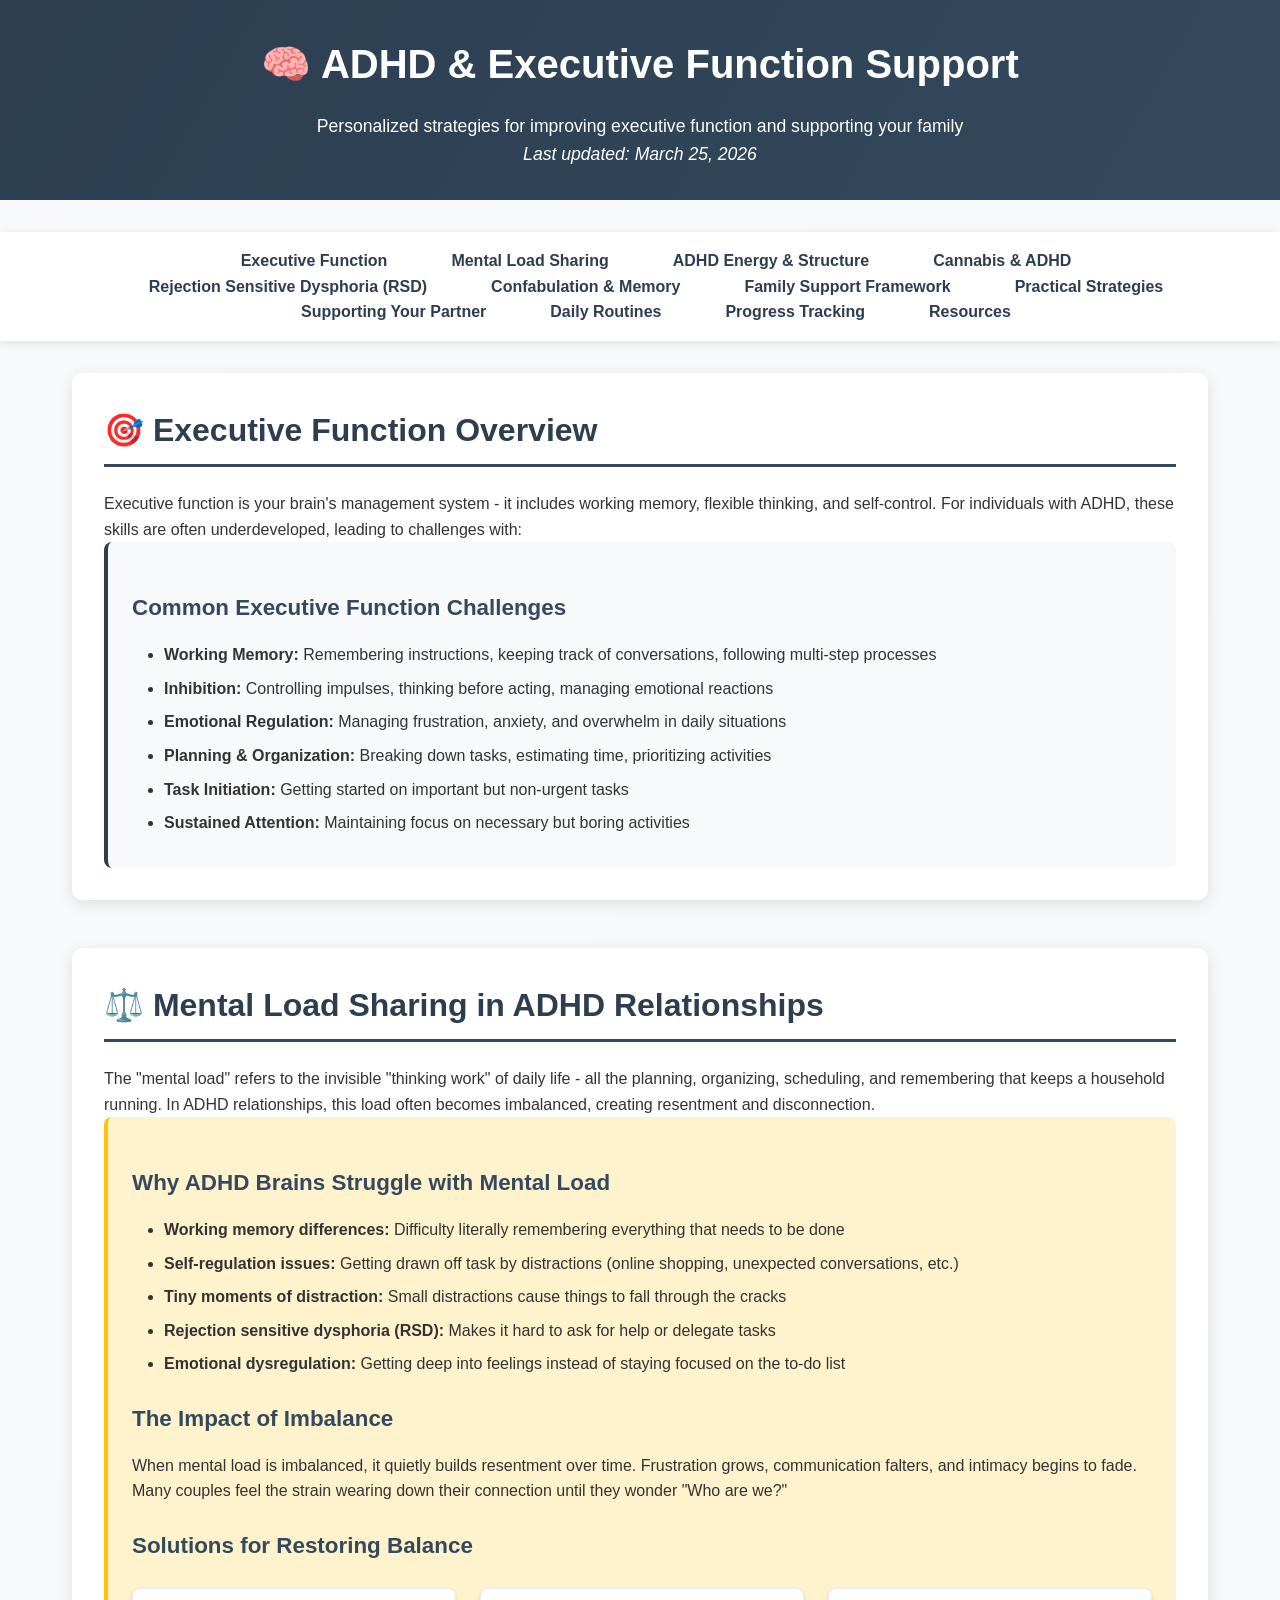
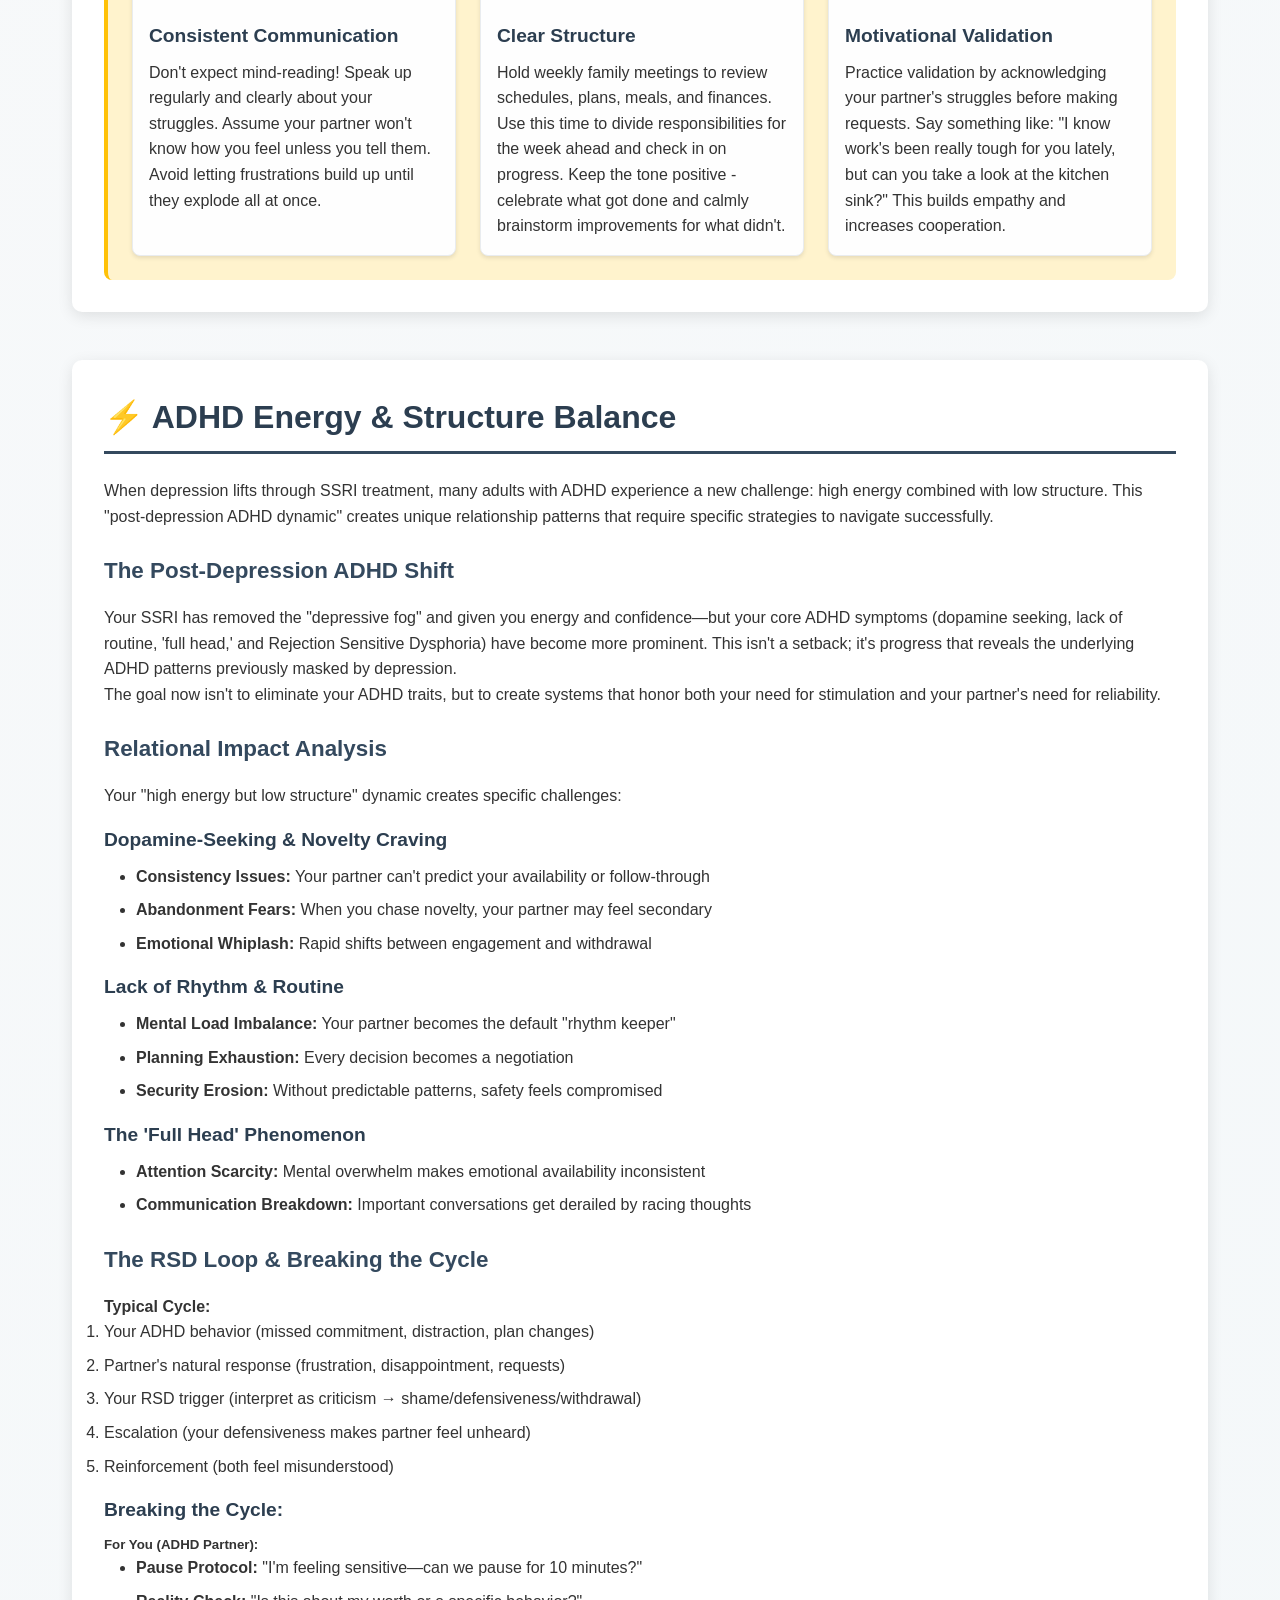
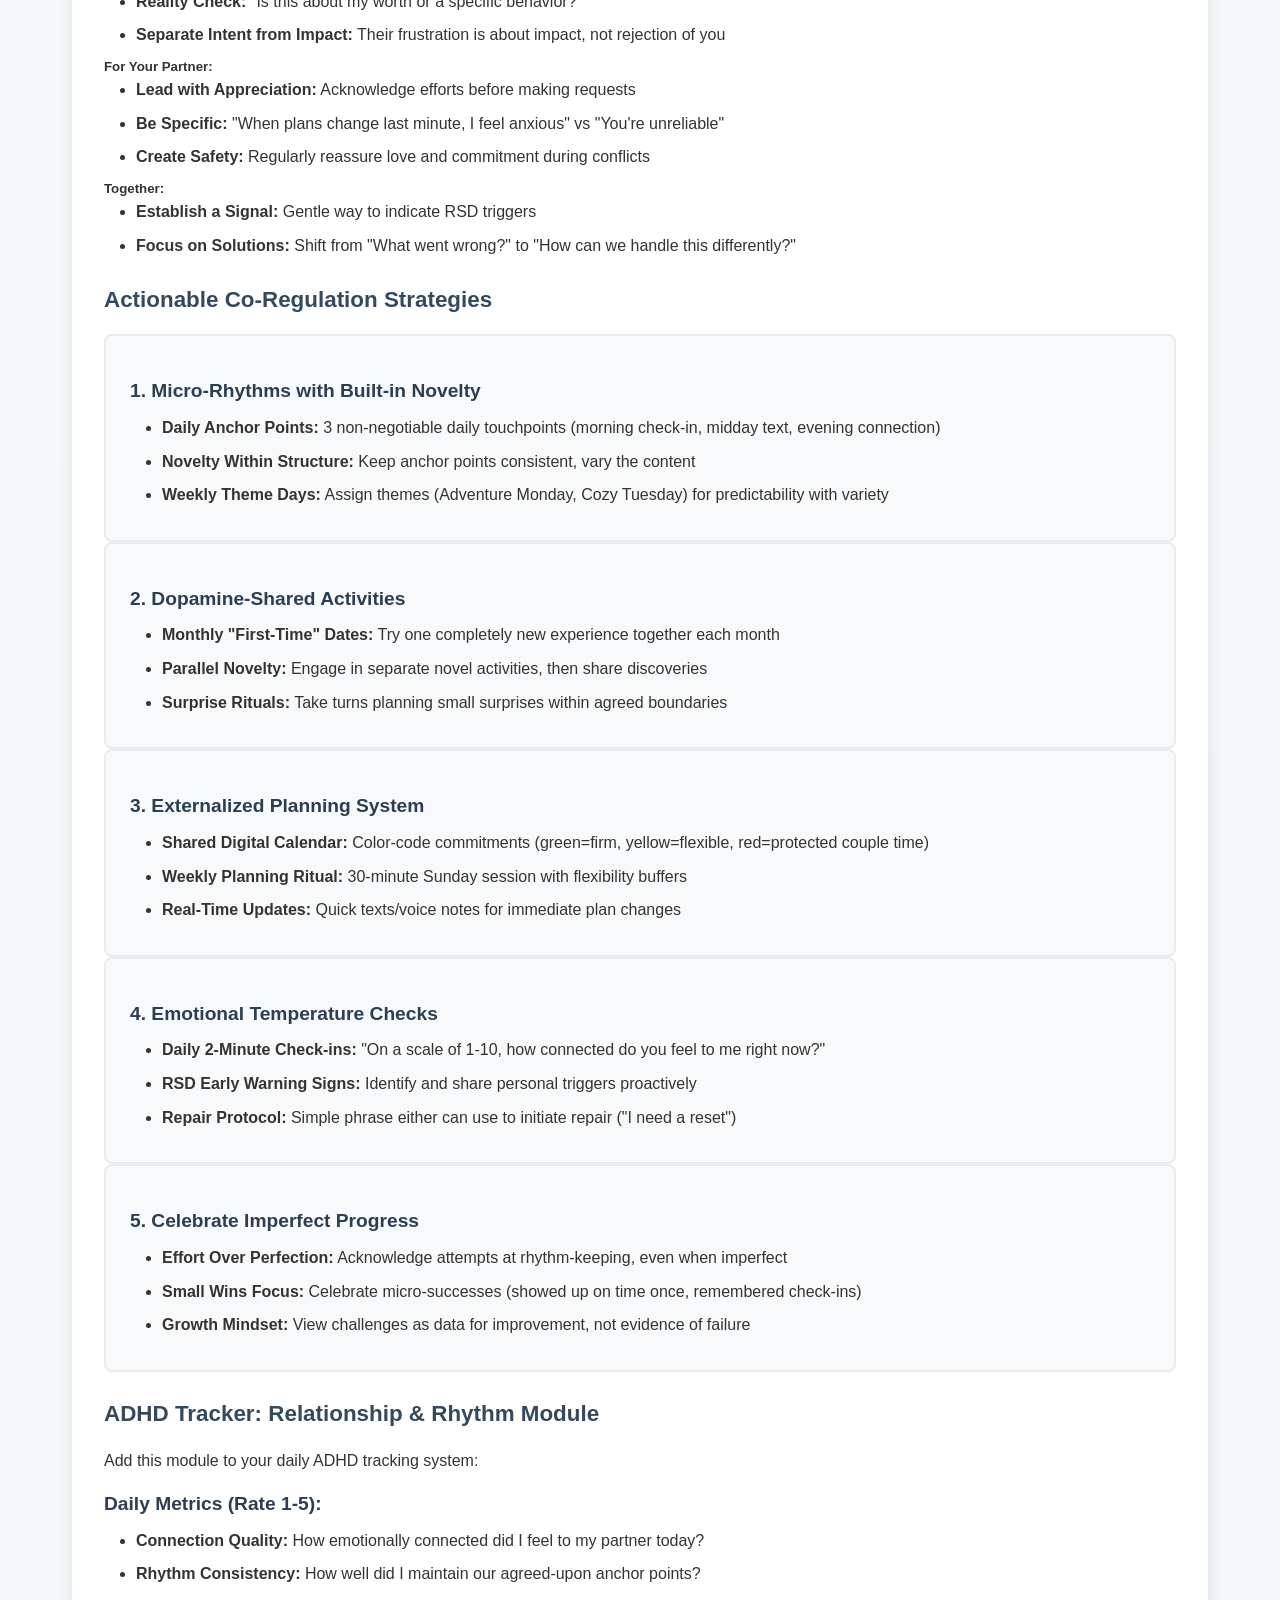
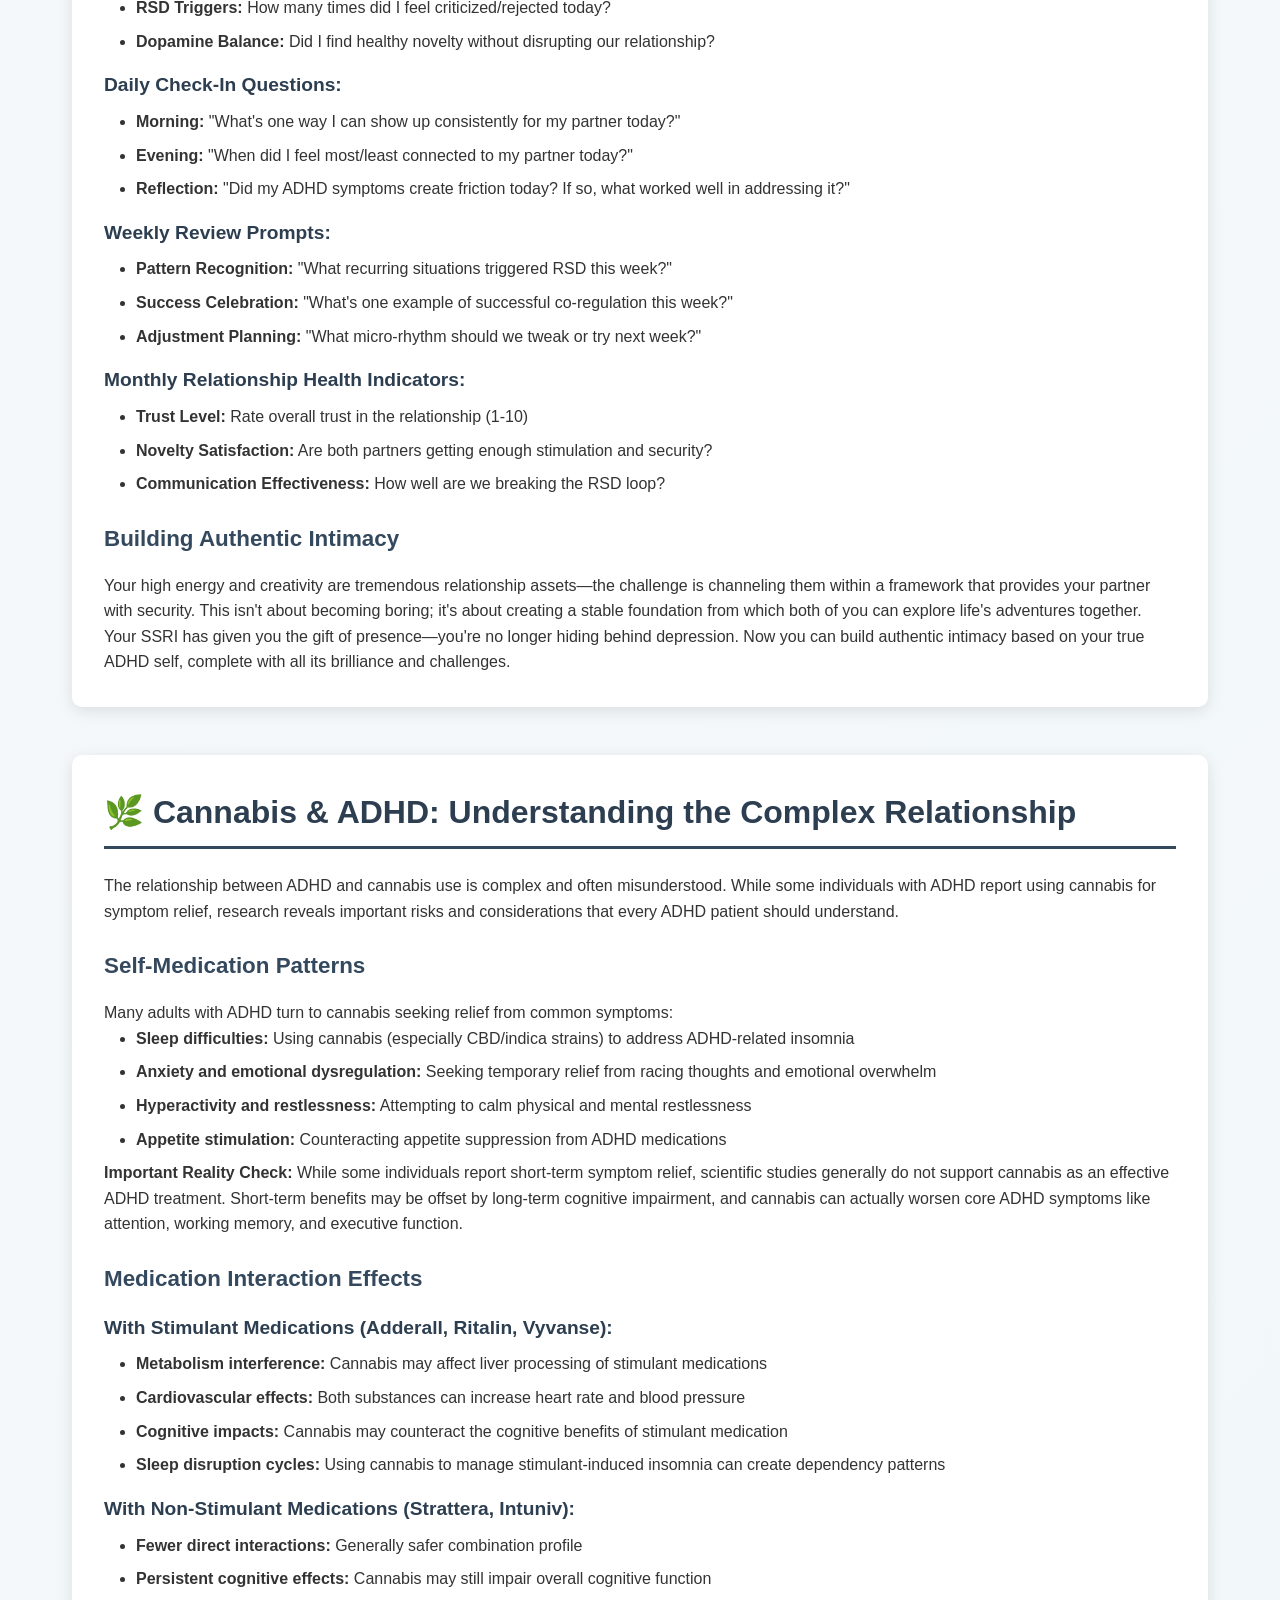
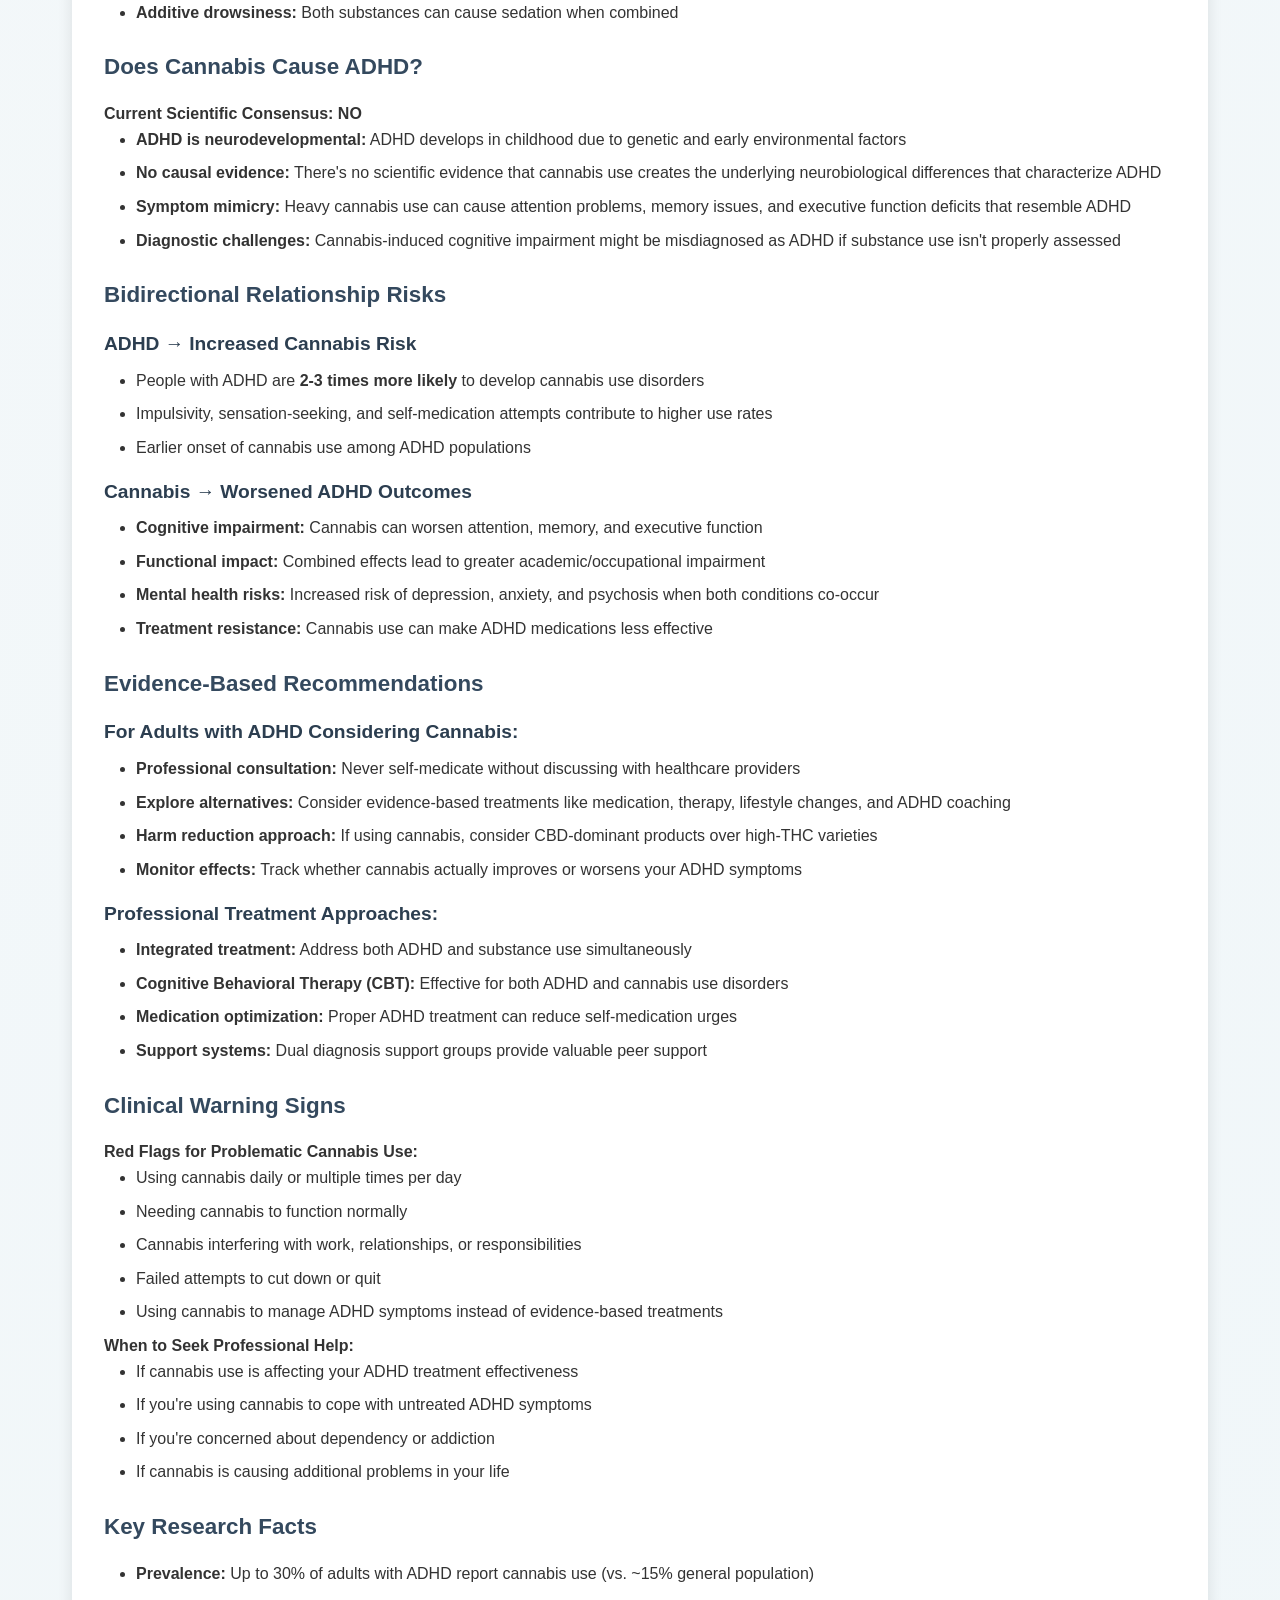
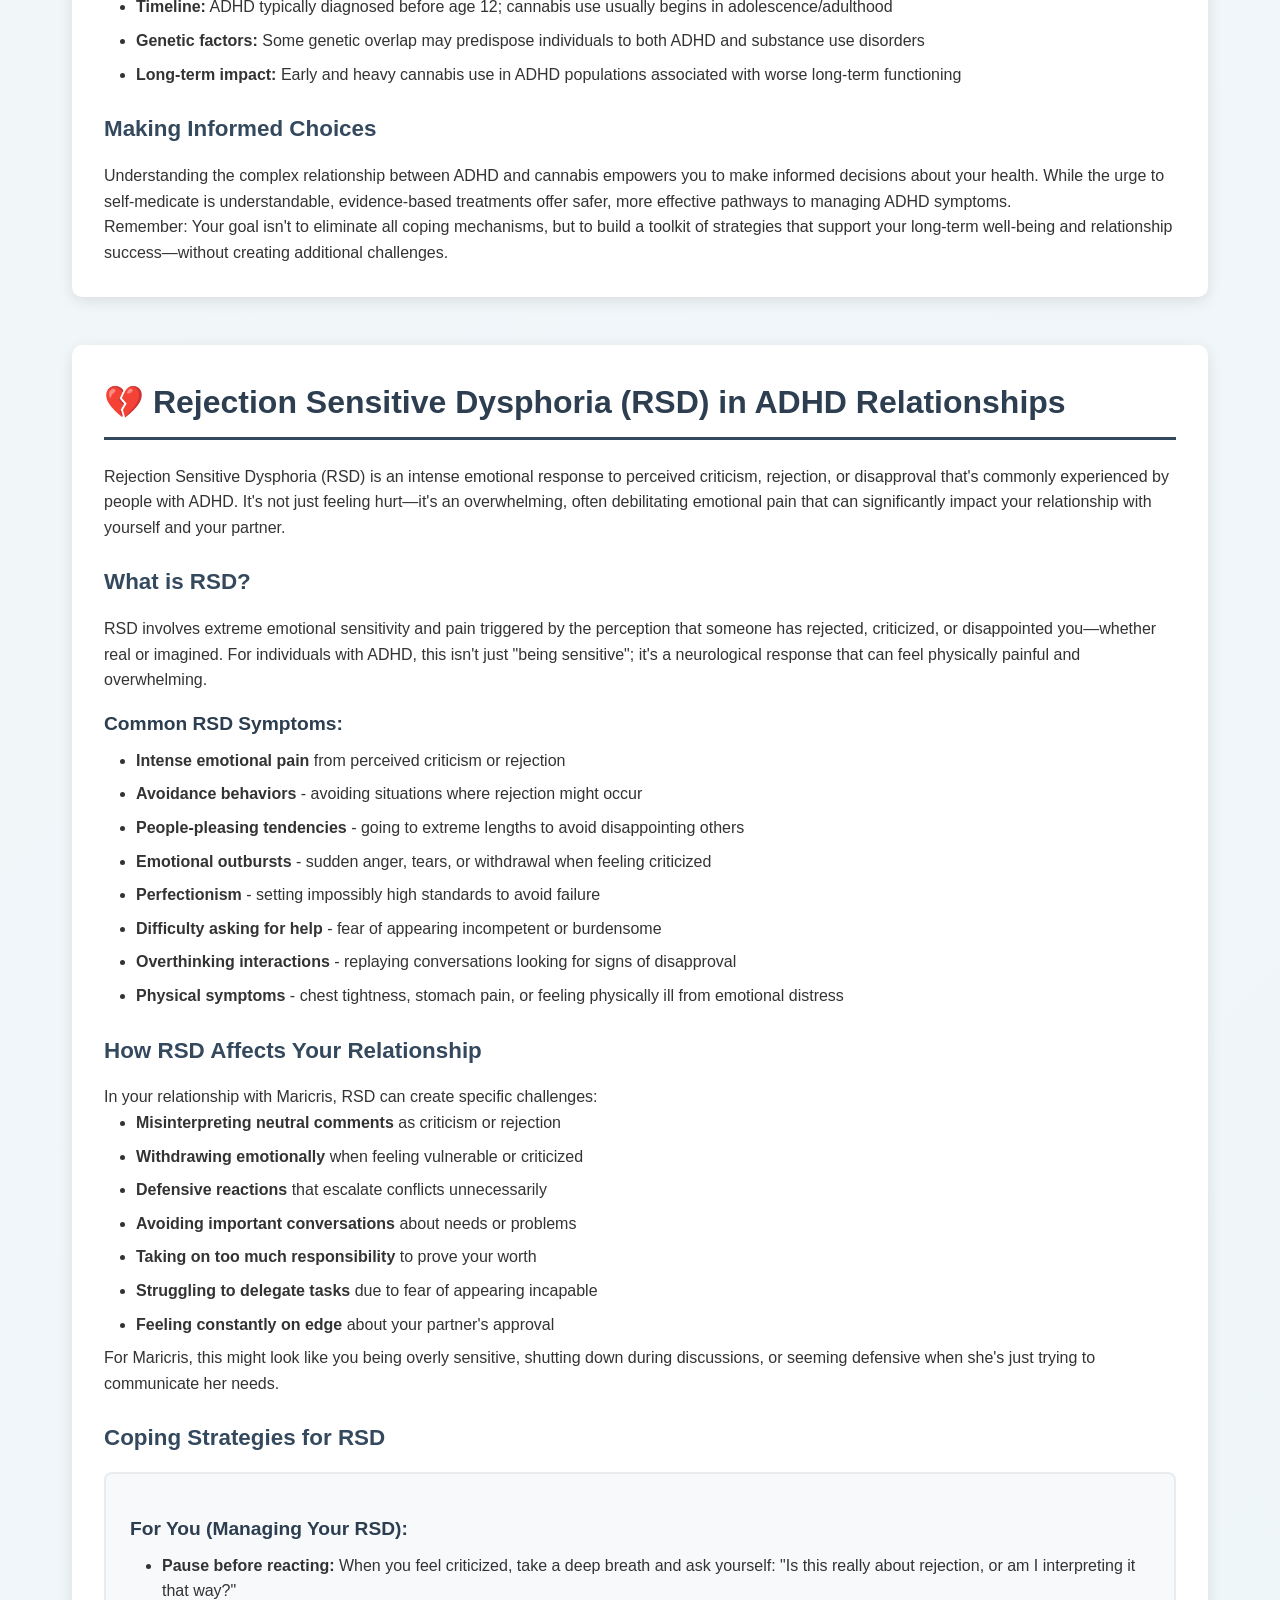
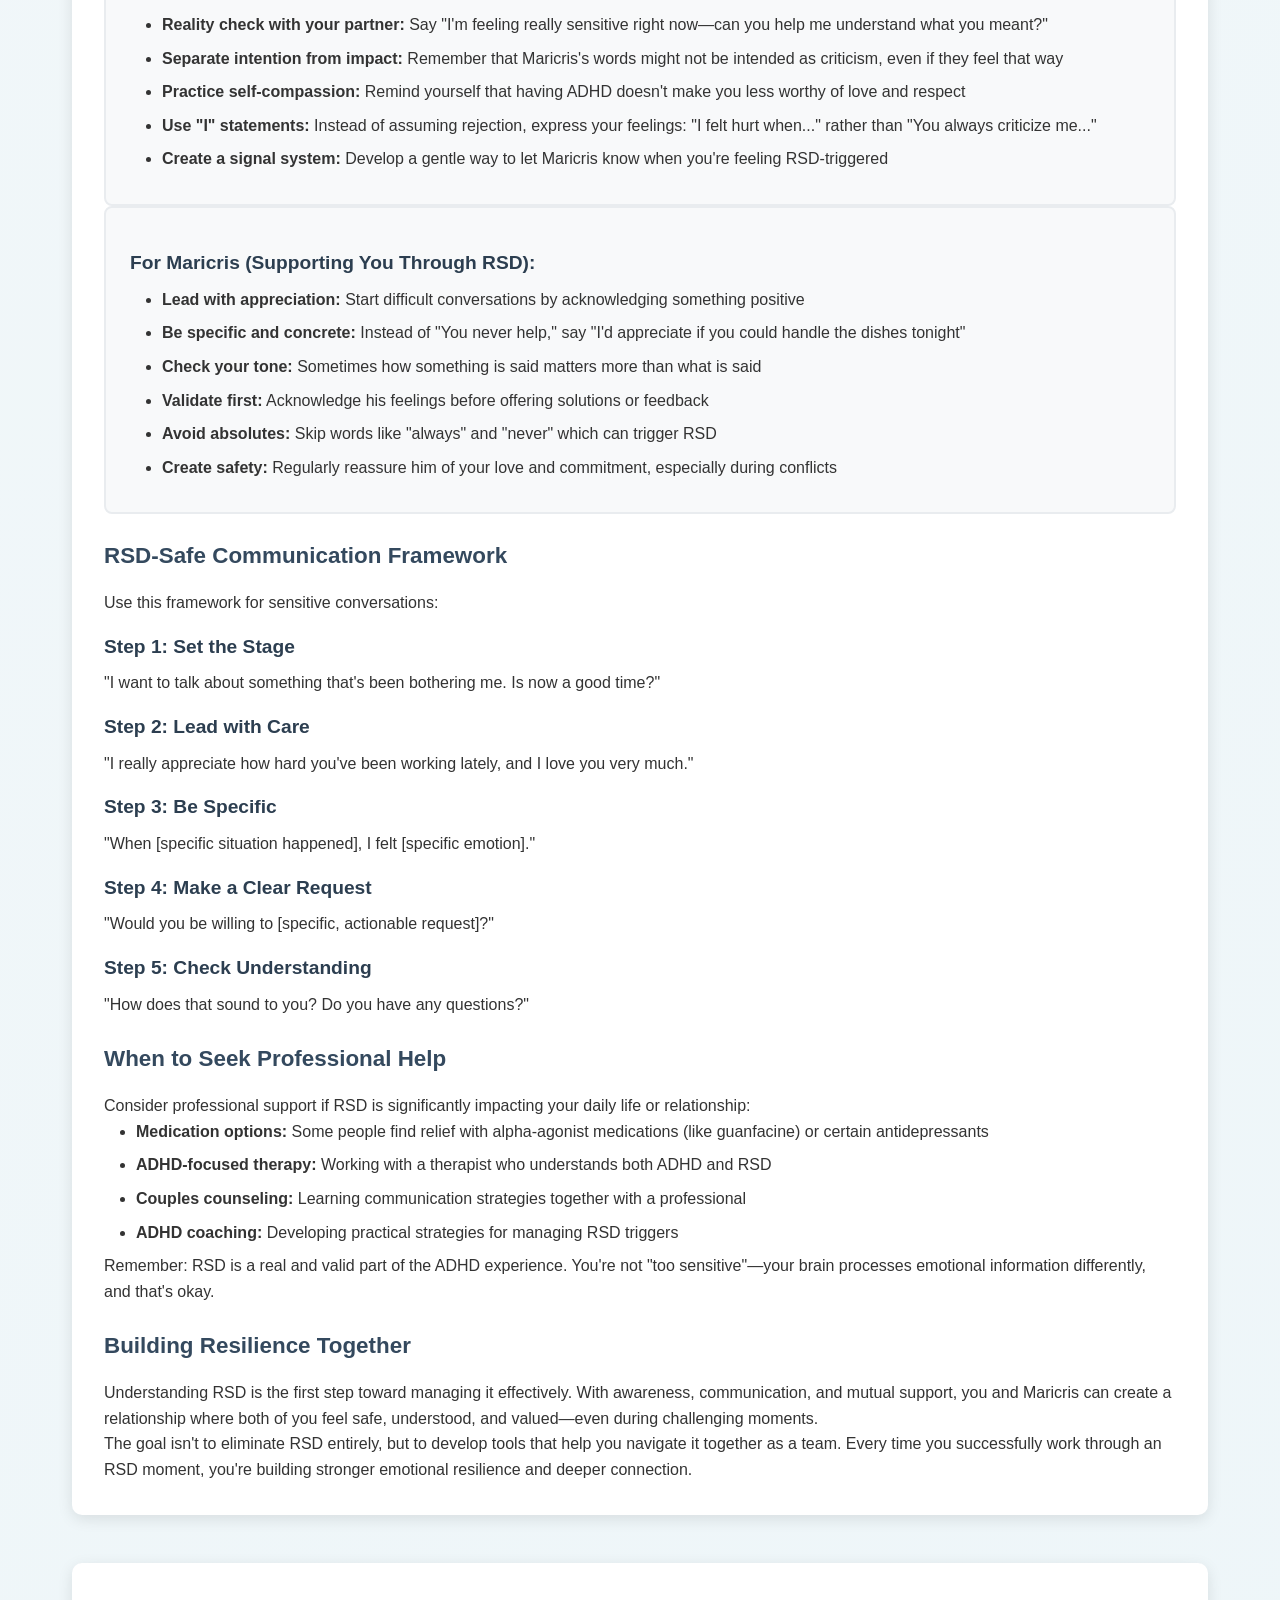
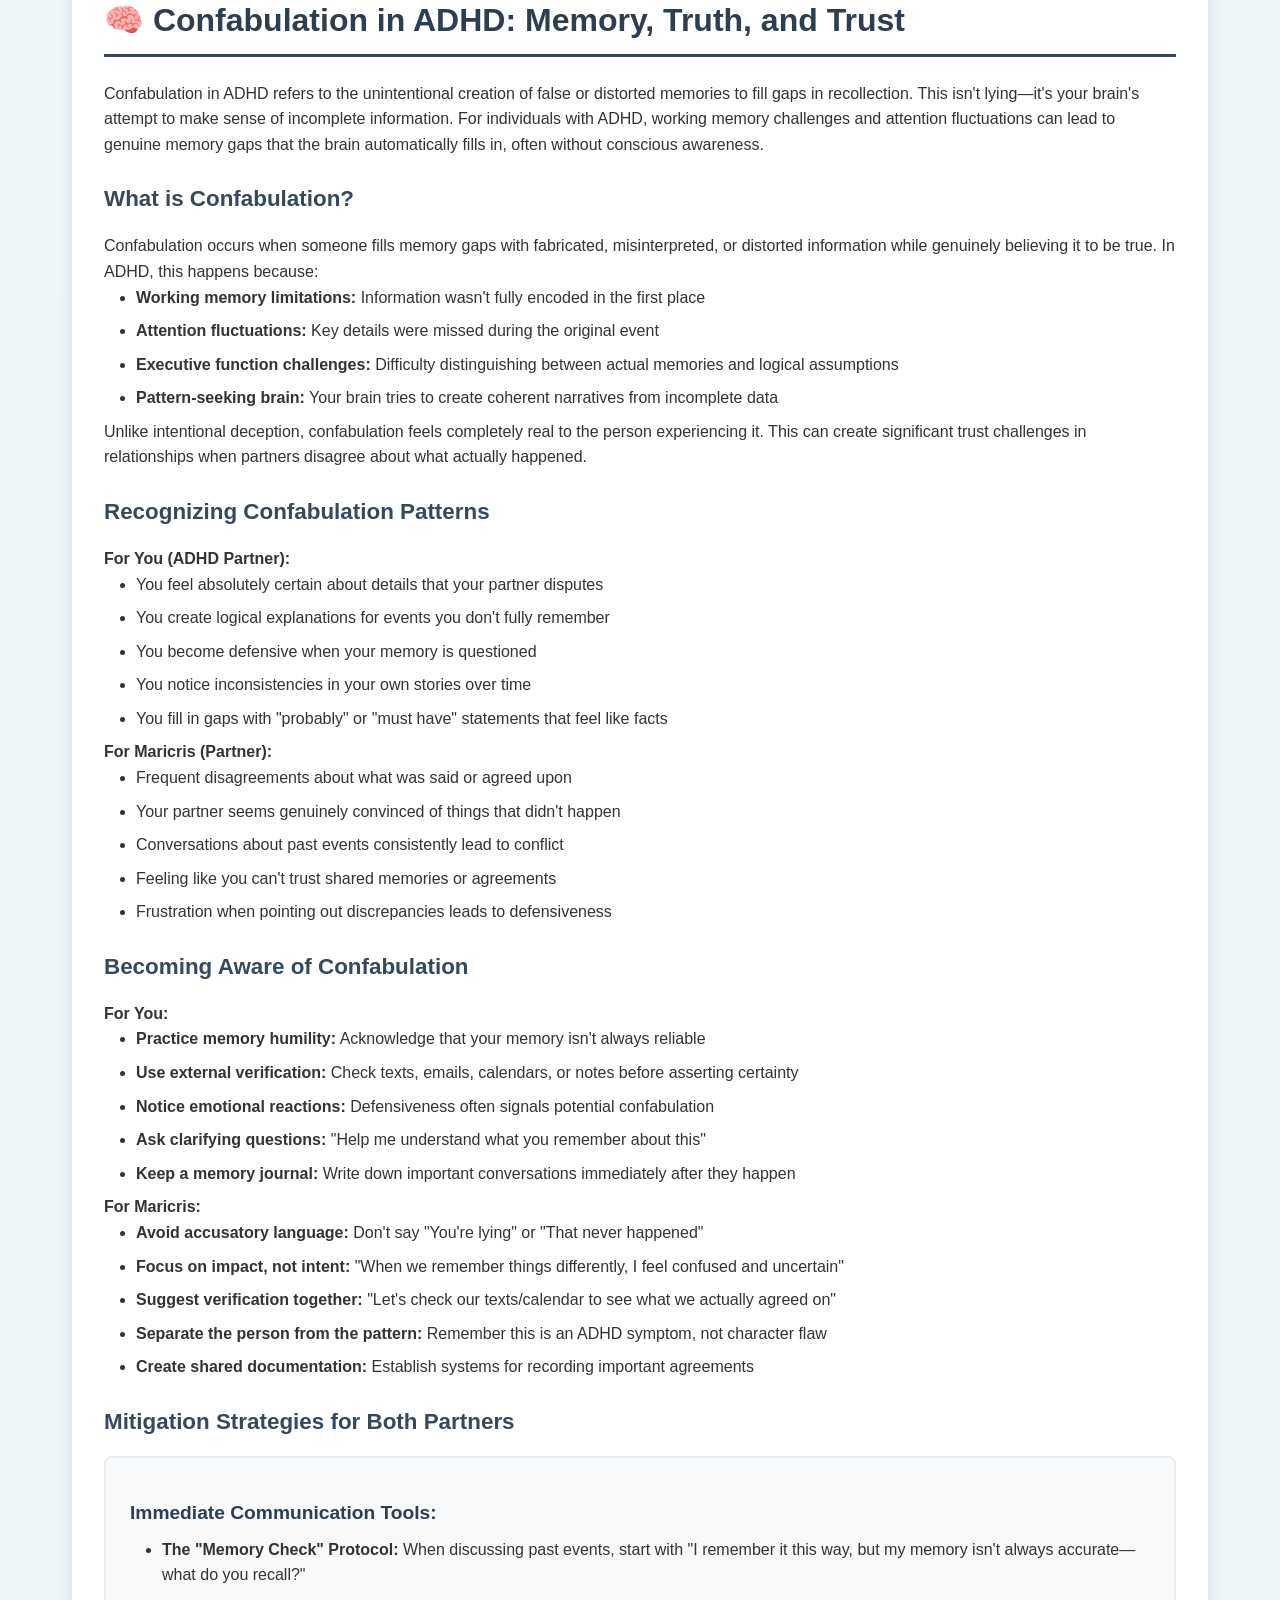
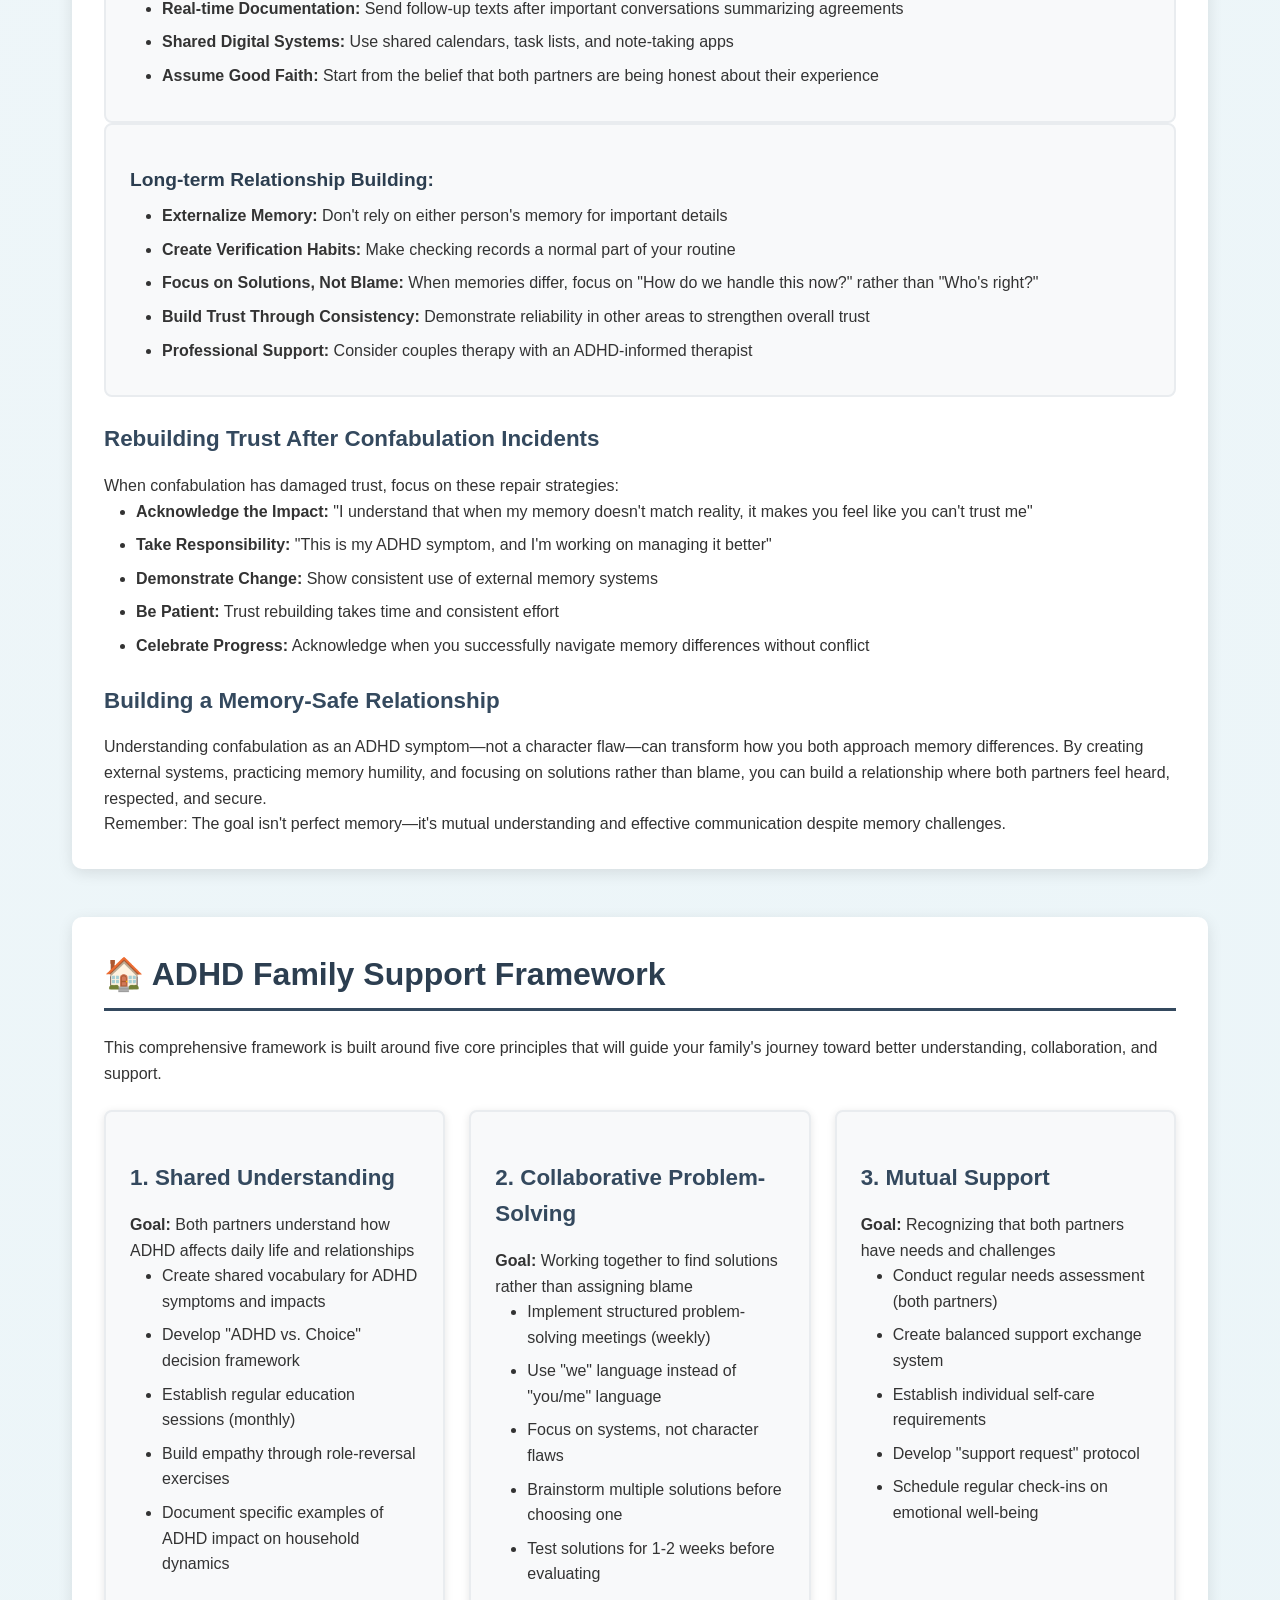
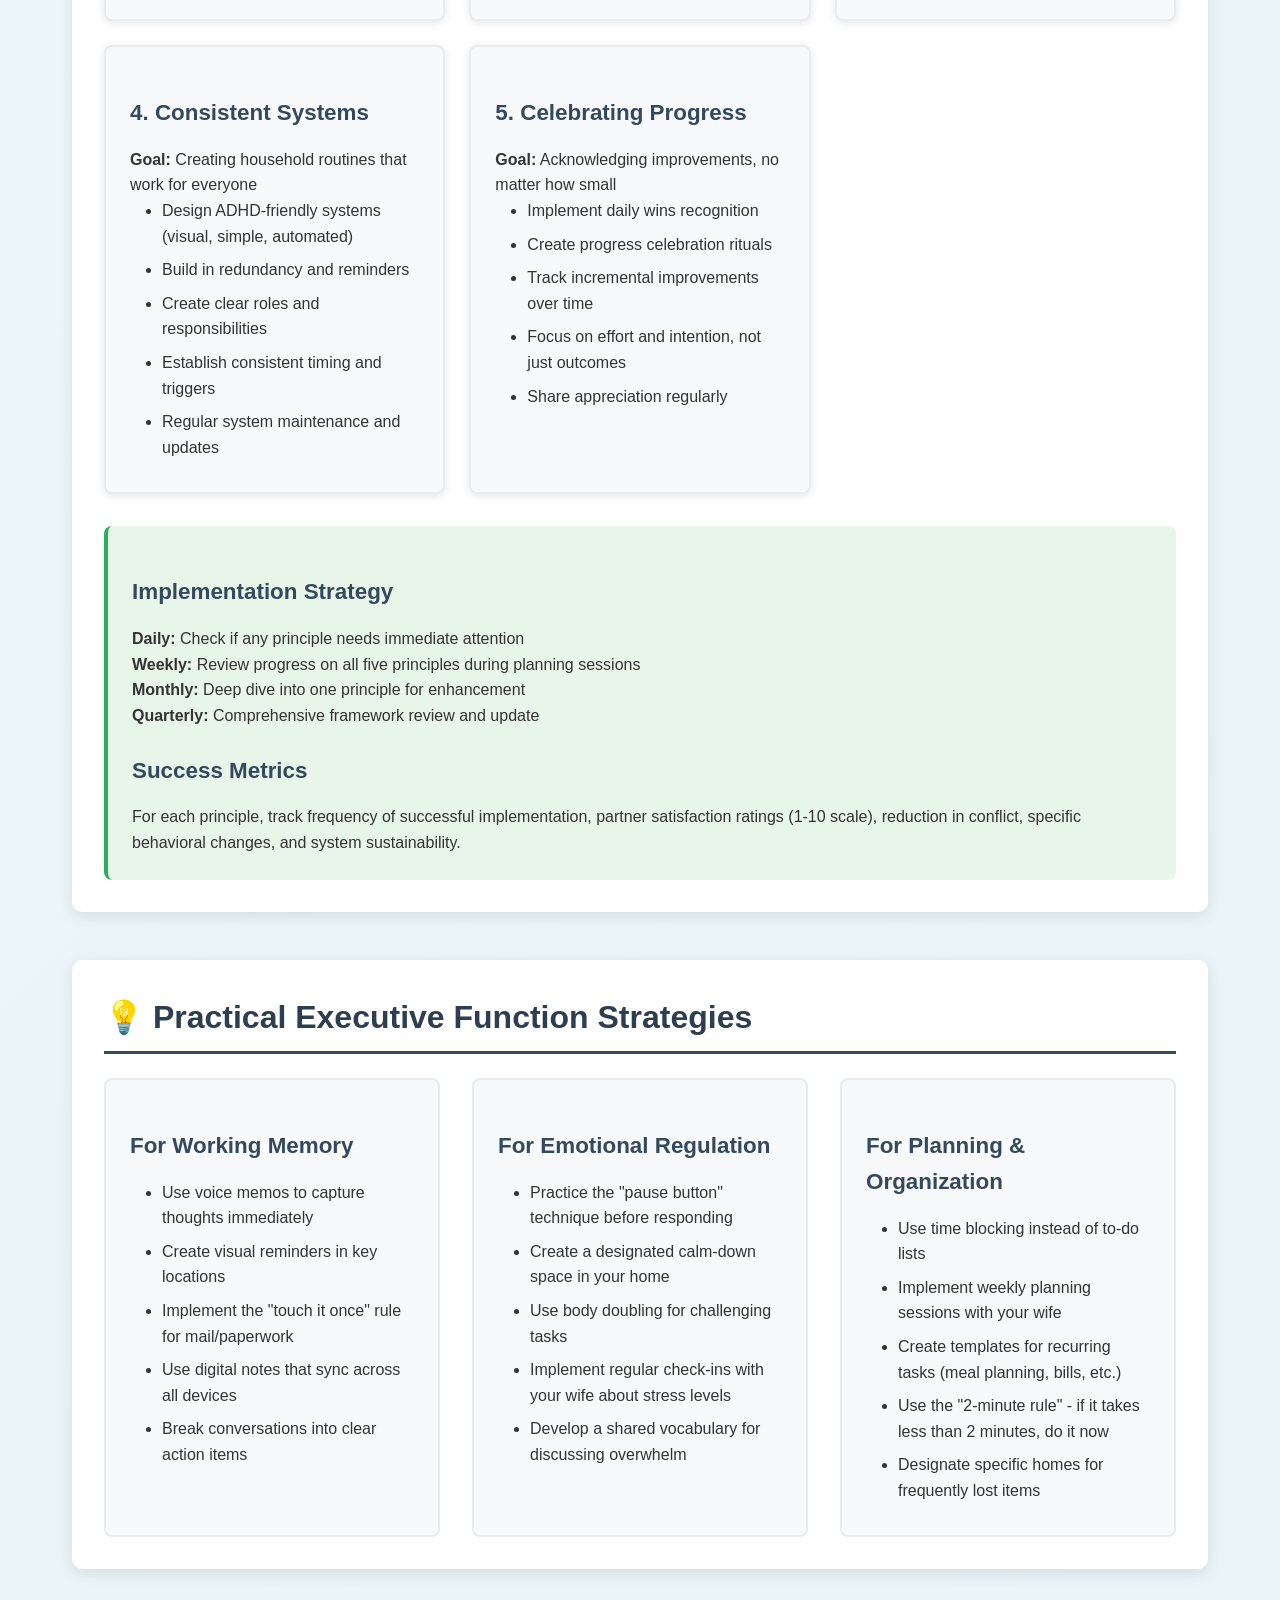
==== index.html @ 82ec3bf6 "Initial commit: ADHD Support website" ====
<!DOCTYPE html>
<html lang="en">
<head>
    <meta charset="UTF-8">
    <meta name="viewport" content="width=device-width, initial-scale=1.0">
    <title>ADHD & Executive Function Support</title>
    <link rel="stylesheet" href="css/style.css">
</head>
<body>
    <header>
        <h1>🧠 ADHD & Executive Function Support</h1>
        <p>Personalized strategies for improving executive function and supporting your family</p>
        <p><em>Last updated: March 25, 2026</em></p>
    </header>

    <nav>
        <ul>
            <li><a href="#executive-function">Executive Function</a></li>
            <li><a href="#mental-load">Mental Load Sharing</a></li>
            <li><a href="#adhd-energy">ADHD Energy & Structure</a></li>
            <li><a href="#cannabis-adhd">Cannabis & ADHD</a></li>
            <li><a href="#rsd">Rejection Sensitive Dysphoria (RSD)</a></li>
            <li><a href="#confabulation">Confabulation & Memory</a></li>
            <li><a href="#family-framework">Family Support Framework</a></li>
            <li><a href="#practical-strategies">Practical Strategies</a></li>
            <li><a href="#partner-support">Supporting Your Partner</a></li>
            <li><a href="#daily-routines">Daily Routines</a></li>
            <li><a href="#progress-tracking">Progress Tracking</a></li>
            <li><a href="#resources">Resources</a></li>
        </ul>
    </nav>

    <main>
        <section id="executive-function">
            <h2>🎯 Executive Function Overview</h2>
            <p>Executive function is your brain's management system - it includes working memory, flexible thinking, and self-control. For individuals with ADHD, these skills are often underdeveloped, leading to challenges with:</p>
            
            <div class="key-challenges">
                <h3>Common Executive Function Challenges</h3>
                <ul>
                    <li><strong>Working Memory:</strong> Remembering instructions, keeping track of conversations, following multi-step processes</li>
                    <li><strong>Inhibition:</strong> Controlling impulses, thinking before acting, managing emotional reactions</li>
                    <li><strong>Emotional Regulation:</strong> Managing frustration, anxiety, and overwhelm in daily situations</li>
                    <li><strong>Planning & Organization:</strong> Breaking down tasks, estimating time, prioritizing activities</li>
                    <li><strong>Task Initiation:</strong> Getting started on important but non-urgent tasks</li>
                    <li><strong>Sustained Attention:</strong> Maintaining focus on necessary but boring activities</li>
                </ul>
            </div>
        </section>

        <section id="mental-load">
            <h2>⚖️ Mental Load Sharing in ADHD Relationships</h2>
            <p>The "mental load" refers to the invisible "thinking work" of daily life - all the planning, organizing, scheduling, and remembering that keeps a household running. In ADHD relationships, this load often becomes imbalanced, creating resentment and disconnection.</p>
            
            <div class="mental-load-insights">
                <h3>Why ADHD Brains Struggle with Mental Load</h3>
                <ul>
                    <li><strong>Working memory differences:</strong> Difficulty literally remembering everything that needs to be done</li>
                    <li><strong>Self-regulation issues:</strong> Getting drawn off task by distractions (online shopping, unexpected conversations, etc.)</li>
                    <li><strong>Tiny moments of distraction:</strong> Small distractions cause things to fall through the cracks</li>
                    <li><strong>Rejection sensitive dysphoria (RSD):</strong> Makes it hard to ask for help or delegate tasks</li>
                    <li><strong>Emotional dysregulation:</strong> Getting deep into feelings instead of staying focused on the to-do list</li>
                </ul>
                
                <h3>The Impact of Imbalance</h3>
                <p>When mental load is imbalanced, it quietly builds resentment over time. Frustration grows, communication falters, and intimacy begins to fade. Many couples feel the strain wearing down their connection until they wonder "Who are we?"</p>
                
                <h3>Solutions for Restoring Balance</h3>
                <div class="balance-solutions">
                    <div class="solution-card">
                        <h4>Consistent Communication</h4>
                        <p>Don't expect mind-reading! Speak up regularly and clearly about your struggles. Assume your partner won't know how you feel unless you tell them. Avoid letting frustrations build up until they explode all at once.</p>
                    </div>
                    
                    <div class="solution-card">
                        <h4>Clear Structure</h4>
                        <p>Hold weekly family meetings to review schedules, plans, meals, and finances. Use this time to divide responsibilities for the week ahead and check in on progress. Keep the tone positive - celebrate what got done and calmly brainstorm improvements for what didn't.</p>
                    </div>
                    
                    <div class="solution-card">
                        <h4>Motivational Validation</h4>
                        <p>Practice validation by acknowledging your partner's struggles before making requests. Say something like: "I know work's been really tough for you lately, but can you take a look at the kitchen sink?" This builds empathy and increases cooperation.</p>
                    </div>
                </div>
            </div>
        </section>

        <section id="adhd-energy">
            <h2>⚡ ADHD Energy & Structure Balance</h2>
            <p>When depression lifts through SSRI treatment, many adults with ADHD experience a new challenge: high energy combined with low structure. This "post-depression ADHD dynamic" creates unique relationship patterns that require specific strategies to navigate successfully.</p>
            
            <div class="energy-structure-understanding">
                <h3>The Post-Depression ADHD Shift</h3>
                <p>Your SSRI has removed the "depressive fog" and given you energy and confidence—but your core ADHD symptoms (dopamine seeking, lack of routine, 'full head,' and Rejection Sensitive Dysphoria) have become more prominent. This isn't a setback; it's progress that reveals the underlying ADHD patterns previously masked by depression.</p>
                
                <p>The goal now isn't to eliminate your ADHD traits, but to create systems that honor both your need for stimulation and your partner's need for reliability.</p>
            </div>
            
            <div class="relational-impact">
                <h3>Relational Impact Analysis</h3>
                <p>Your "high energy but low structure" dynamic creates specific challenges:</p>
                
                <div class="impact-areas">
                    <div class="impact-card">
                        <h4>Dopamine-Seeking & Novelty Craving</h4>
                        <ul>
                            <li><strong>Consistency Issues:</strong> Your partner can't predict your availability or follow-through</li>
                            <li><strong>Abandonment Fears:</strong> When you chase novelty, your partner may feel secondary</li>
                            <li><strong>Emotional Whiplash:</strong> Rapid shifts between engagement and withdrawal</li>
                        </ul>
                    </div>
                    
                    <div class="impact-card">
                        <h4>Lack of Rhythm & Routine</h4>
                        <ul>
                            <li><strong>Mental Load Imbalance:</strong> Your partner becomes the default "rhythm keeper"</li>
                            <li><strong>Planning Exhaustion:</strong> Every decision becomes a negotiation</li>
                            <li><strong>Security Erosion:</strong> Without predictable patterns, safety feels compromised</li>
                        </ul>
                    </div>
                    
                    <div class="impact-card">
                        <h4>The 'Full Head' Phenomenon</h4>
                        <ul>
                            <li><strong>Attention Scarcity:</strong> Mental overwhelm makes emotional availability inconsistent</li>
                            <li><strong>Communication Breakdown:</strong> Important conversations get derailed by racing thoughts</li>
                        </ul>
                    </div>
                </div>
            </div>
            
            <div class="rsd-loop">
                <h3>The RSD Loop & Breaking the Cycle</h3>
                <p><strong>Typical Cycle:</strong></p>
                <ol>
                    <li>Your ADHD behavior (missed commitment, distraction, plan changes)</li>
                    <li>Partner's natural response (frustration, disappointment, requests)</li>
                    <li>Your RSD trigger (interpret as criticism → shame/defensiveness/withdrawal)</li>
                    <li>Escalation (your defensiveness makes partner feel unheard)</li>
                    <li>Reinforcement (both feel misunderstood)</li>
                </ol>
                
                <div class="breaking-cycle">
                    <h4>Breaking the Cycle:</h4>
                    
                    <div class="strategy-column">
                        <h5>For You (ADHD Partner):</h5>
                        <ul>
                            <li><strong>Pause Protocol:</strong> "I'm feeling sensitive—can we pause for 10 minutes?"</li>
                            <li><strong>Reality Check:</strong> "Is this about my worth or a specific behavior?"</li>
                            <li><strong>Separate Intent from Impact:</strong> Their frustration is about impact, not rejection of you</li>
                        </ul>
                    </div>
                    
                    <div class="strategy-column">
                        <h5>For Your Partner:</h5>
                        <ul>
                            <li><strong>Lead with Appreciation:</strong> Acknowledge efforts before making requests</li>
                            <li><strong>Be Specific:</strong> "When plans change last minute, I feel anxious" vs "You're unreliable"</li>
                            <li><strong>Create Safety:</strong> Regularly reassure love and commitment during conflicts</li>
                        </ul>
                    </div>
                    
                    <div class="strategy-column">
                        <h5>Together:</h5>
                        <ul>
                            <li><strong>Establish a Signal:</strong> Gentle way to indicate RSD triggers</li>
                            <li><strong>Focus on Solutions:</strong> Shift from "What went wrong?" to "How can we handle this differently?"</li>
                        </ul>
                    </div>
                </div>
            </div>
            
            <div class="co-regulation-strategies">
                <h3>Actionable Co-Regulation Strategies</h3>
                
                <div class="strategy-card">
                    <h4>1. Micro-Rhythms with Built-in Novelty</h4>
                    <ul>
                        <li><strong>Daily Anchor Points:</strong> 3 non-negotiable daily touchpoints (morning check-in, midday text, evening connection)</li>
                        <li><strong>Novelty Within Structure:</strong> Keep anchor points consistent, vary the content</li>
                        <li><strong>Weekly Theme Days:</strong> Assign themes (Adventure Monday, Cozy Tuesday) for predictability with variety</li>
                    </ul>
                </div>
                
                <div class="strategy-card">
                    <h4>2. Dopamine-Shared Activities</h4>
                    <ul>
                        <li><strong>Monthly "First-Time" Dates:</strong> Try one completely new experience together each month</li>
                        <li><strong>Parallel Novelty:</strong> Engage in separate novel activities, then share discoveries</li>
                        <li><strong>Surprise Rituals:</strong> Take turns planning small surprises within agreed boundaries</li>
                    </ul>
                </div>
                
                <div class="strategy-card">
                    <h4>3. Externalized Planning System</h4>
                    <ul>
                        <li><strong>Shared Digital Calendar:</strong> Color-code commitments (green=firm, yellow=flexible, red=protected couple time)</li>
                        <li><strong>Weekly Planning Ritual:</strong> 30-minute Sunday session with flexibility buffers</li>
                        <li><strong>Real-Time Updates:</strong> Quick texts/voice notes for immediate plan changes</li>
                    </ul>
                </div>
                
                <div class="strategy-card">
                    <h4>4. Emotional Temperature Checks</h4>
                    <ul>
                        <li><strong>Daily 2-Minute Check-ins:</strong> "On a scale of 1-10, how connected do you feel to me right now?"</li>
                        <li><strong>RSD Early Warning Signs:</strong> Identify and share personal triggers proactively</li>
                        <li><strong>Repair Protocol:</strong> Simple phrase either can use to initiate repair ("I need a reset")</li>
                    </ul>
                </div>
                
                <div class="strategy-card">
                    <h4>5. Celebrate Imperfect Progress</h4>
                    <ul>
                        <li><strong>Effort Over Perfection:</strong> Acknowledge attempts at rhythm-keeping, even when imperfect</li>
                        <li><strong>Small Wins Focus:</strong> Celebrate micro-successes (showed up on time once, remembered check-ins)</li>
                        <li><strong>Growth Mindset:</strong> View challenges as data for improvement, not evidence of failure</li>
                    </ul>
                </div>
            </div>
            
            <div class="adhd-tracker-module">
                <h3>ADHD Tracker: Relationship & Rhythm Module</h3>
                <p>Add this module to your daily ADHD tracking system:</p>
                
                <div class="tracker-section">
                    <h4>Daily Metrics (Rate 1-5):</h4>
                    <ul>
                        <li><strong>Connection Quality:</strong> How emotionally connected did I feel to my partner today?</li>
                        <li><strong>Rhythm Consistency:</strong> How well did I maintain our agreed-upon anchor points?</li>
                        <li><strong>RSD Triggers:</strong> How many times did I feel criticized/rejected today?</li>
                        <li><strong>Dopamine Balance:</strong> Did I find healthy novelty without disrupting our relationship?</li>
                    </ul>
                </div>
                
                <div class="tracker-section">
                    <h4>Daily Check-In Questions:</h4>
                    <ul>
                        <li><strong>Morning:</strong> "What's one way I can show up consistently for my partner today?"</li>
                        <li><strong>Evening:</strong> "When did I feel most/least connected to my partner today?"</li>
                        <li><strong>Reflection:</strong> "Did my ADHD symptoms create friction today? If so, what worked well in addressing it?"</li>
                    </ul>
                </div>
                
                <div class="tracker-section">
                    <h4>Weekly Review Prompts:</h4>
                    <ul>
                        <li><strong>Pattern Recognition:</strong> "What recurring situations triggered RSD this week?"</li>
                        <li><strong>Success Celebration:</strong> "What's one example of successful co-regulation this week?"</li>
                        <li><strong>Adjustment Planning:</strong> "What micro-rhythm should we tweak or try next week?"</li>
                    </ul>
                </div>
                
                <div class="tracker-section">
                    <h4>Monthly Relationship Health Indicators:</h4>
                    <ul>
                        <li><strong>Trust Level:</strong> Rate overall trust in the relationship (1-10)</li>
                        <li><strong>Novelty Satisfaction:</strong> Are both partners getting enough stimulation and security?</li>
                        <li><strong>Communication Effectiveness:</strong> How well are we breaking the RSD loop?</li>
                    </ul>
                </div>
            </div>
            
            <div class="energy-hope-message">
                <h3>Building Authentic Intimacy</h3>
                <p>Your high energy and creativity are tremendous relationship assets—the challenge is channeling them within a framework that provides your partner with security. This isn't about becoming boring; it's about creating a stable foundation from which both of you can explore life's adventures together.</p>
                <p>Your SSRI has given you the gift of presence—you're no longer hiding behind depression. Now you can build authentic intimacy based on your true ADHD self, complete with all its brilliance and challenges.</p>
            </div>
        </section>

        <section id="cannabis-adhd">
            <h2>🌿 Cannabis & ADHD: Understanding the Complex Relationship</h2>
            <p>The relationship between ADHD and cannabis use is complex and often misunderstood. While some individuals with ADHD report using cannabis for symptom relief, research reveals important risks and considerations that every ADHD patient should understand.</p>
            
            <div class="cannabis-self-medication">
                <h3>Self-Medication Patterns</h3>
                <p>Many adults with ADHD turn to cannabis seeking relief from common symptoms:</p>
                <ul>
                    <li><strong>Sleep difficulties:</strong> Using cannabis (especially CBD/indica strains) to address ADHD-related insomnia</li>
                    <li><strong>Anxiety and emotional dysregulation:</strong> Seeking temporary relief from racing thoughts and emotional overwhelm</li>
                    <li><strong>Hyperactivity and restlessness:</strong> Attempting to calm physical and mental restlessness</li>
                    <li><strong>Appetite stimulation:</strong> Counteracting appetite suppression from ADHD medications</li>
                </ul>
                
                <p><strong>Important Reality Check:</strong> While some individuals report short-term symptom relief, scientific studies generally do not support cannabis as an effective ADHD treatment. Short-term benefits may be offset by long-term cognitive impairment, and cannabis can actually worsen core ADHD symptoms like attention, working memory, and executive function.</p>
            </div>
            
            <div class="cannabis-interactions">
                <h3>Medication Interaction Effects</h3>
                
                <div class="interaction-card">
                    <h4>With Stimulant Medications (Adderall, Ritalin, Vyvanse):</h4>
                    <ul>
                        <li><strong>Metabolism interference:</strong> Cannabis may affect liver processing of stimulant medications</li>
                        <li><strong>Cardiovascular effects:</strong> Both substances can increase heart rate and blood pressure</li>
                        <li><strong>Cognitive impacts:</strong> Cannabis may counteract the cognitive benefits of stimulant medication</li>
                        <li><strong>Sleep disruption cycles:</strong> Using cannabis to manage stimulant-induced insomnia can create dependency patterns</li>
                    </ul>
                </div>
                
                <div class="interaction-card">
                    <h4>With Non-Stimulant Medications (Strattera, Intuniv):</h4>
                    <ul>
                        <li><strong>Fewer direct interactions:</strong> Generally safer combination profile</li>
                        <li><strong>Persistent cognitive effects:</strong> Cannabis may still impair overall cognitive function</li>
                        <li><strong>Additive drowsiness:</strong> Both substances can cause sedation when combined</li>
                    </ul>
                </div>
            </div>
            
            <div class="cannabis-causation">
                <h3>Does Cannabis Cause ADHD?</h3>
                <p><strong>Current Scientific Consensus: NO</strong></p>
                <ul>
                    <li><strong>ADHD is neurodevelopmental:</strong> ADHD develops in childhood due to genetic and early environmental factors</li>
                    <li><strong>No causal evidence:</strong> There's no scientific evidence that cannabis use creates the underlying neurobiological differences that characterize ADHD</li>
                    <li><strong>Symptom mimicry:</strong> Heavy cannabis use can cause attention problems, memory issues, and executive function deficits that resemble ADHD</li>
                    <li><strong>Diagnostic challenges:</strong> Cannabis-induced cognitive impairment might be misdiagnosed as ADHD if substance use isn't properly assessed</li>
                </ul>
            </div>
            
            <div class="cannabis-bidirectional-risks">
                <h3>Bidirectional Relationship Risks</h3>
                
                <div class="risk-column">
                    <h4>ADHD → Increased Cannabis Risk</h4>
                    <ul>
                        <li>People with ADHD are <strong>2-3 times more likely</strong> to develop cannabis use disorders</li>
                        <li>Impulsivity, sensation-seeking, and self-medication attempts contribute to higher use rates</li>
                        <li>Earlier onset of cannabis use among ADHD populations</li>
                    </ul>
                </div>
                
                <div class="risk-column">
                    <h4>Cannabis → Worsened ADHD Outcomes</h4>
                    <ul>
                        <li><strong>Cognitive impairment:</strong> Cannabis can worsen attention, memory, and executive function</li>
                        <li><strong>Functional impact:</strong> Combined effects lead to greater academic/occupational impairment</li>
                        <li><strong>Mental health risks:</strong> Increased risk of depression, anxiety, and psychosis when both conditions co-occur</li>
                        <li><strong>Treatment resistance:</strong> Cannabis use can make ADHD medications less effective</li>
                    </ul>
                </div>
            </div>
            
            <div class="cannabis-recommendations">
                <h3>Evidence-Based Recommendations</h3>
                
                <div class="recommendation-card">
                    <h4>For Adults with ADHD Considering Cannabis:</h4>
                    <ul>
                        <li><strong>Professional consultation:</strong> Never self-medicate without discussing with healthcare providers</li>
                        <li><strong>Explore alternatives:</strong> Consider evidence-based treatments like medication, therapy, lifestyle changes, and ADHD coaching</li>
                        <li><strong>Harm reduction approach:</strong> If using cannabis, consider CBD-dominant products over high-THC varieties</li>
                        <li><strong>Monitor effects:</strong> Track whether cannabis actually improves or worsens your ADHD symptoms</li>
                    </ul>
                </div>
                
                <div class="recommendation-card">
                    <h4>Professional Treatment Approaches:</h4>
                    <ul>
                        <li><strong>Integrated treatment:</strong> Address both ADHD and substance use simultaneously</li>
                        <li><strong>Cognitive Behavioral Therapy (CBT):</strong> Effective for both ADHD and cannabis use disorders</li>
                        <li><strong>Medication optimization:</strong> Proper ADHD treatment can reduce self-medication urges</li>
                        <li><strong>Support systems:</strong> Dual diagnosis support groups provide valuable peer support</li>
                    </ul>
                </div>
            </div>
            
            <div class="cannabis-guidelines">
                <h3>Clinical Warning Signs</h3>
                <p><strong>Red Flags for Problematic Cannabis Use:</strong></p>
                <ul>
                    <li>Using cannabis daily or multiple times per day</li>
                    <li>Needing cannabis to function normally</li>
                    <li>Cannabis interfering with work, relationships, or responsibilities</li>
                    <li>Failed attempts to cut down or quit</li>
                    <li>Using cannabis to manage ADHD symptoms instead of evidence-based treatments</li>
                </ul>
                
                <p><strong>When to Seek Professional Help:</strong></p>
                <ul>
                    <li>If cannabis use is affecting your ADHD treatment effectiveness</li>
                    <li>If you're using cannabis to cope with untreated ADHD symptoms</li>
                    <li>If you're concerned about dependency or addiction</li>
                    <li>If cannabis is causing additional problems in your life</li>
                </ul>
            </div>
            
            <div class="cannabis-key-facts">
                <h3>Key Research Facts</h3>
                <ul>
                    <li><strong>Prevalence:</strong> Up to 30% of adults with ADHD report cannabis use (vs. ~15% general population)</li>
                    <li><strong>Timeline:</strong> ADHD typically diagnosed before age 12; cannabis use usually begins in adolescence/adulthood</li>
                    <li><strong>Genetic factors:</strong> Some genetic overlap may predispose individuals to both ADHD and substance use disorders</li>
                    <li><strong>Long-term impact:</strong> Early and heavy cannabis use in ADHD populations associated with worse long-term functioning</li>
                </ul>
            </div>
            
            <div class="cannabis-hope-message">
                <h3>Making Informed Choices</h3>
                <p>Understanding the complex relationship between ADHD and cannabis empowers you to make informed decisions about your health. While the urge to self-medicate is understandable, evidence-based treatments offer safer, more effective pathways to managing ADHD symptoms.</p>
                <p>Remember: Your goal isn't to eliminate all coping mechanisms, but to build a toolkit of strategies that support your long-term well-being and relationship success—without creating additional challenges.</p>
            </div>
        </section>

        <section id="rsd">
            <h2>💔 Rejection Sensitive Dysphoria (RSD) in ADHD Relationships</h2>
            <p>Rejection Sensitive Dysphoria (RSD) is an intense emotional response to perceived criticism, rejection, or disapproval that's commonly experienced by people with ADHD. It's not just feeling hurt—it's an overwhelming, often debilitating emotional pain that can significantly impact your relationship with yourself and your partner.</p>
            
            <div class="rsd-understanding">
                <h3>What is RSD?</h3>
                <p>RSD involves extreme emotional sensitivity and pain triggered by the perception that someone has rejected, criticized, or disappointed you—whether real or imagined. For individuals with ADHD, this isn't just "being sensitive"; it's a neurological response that can feel physically painful and overwhelming.</p>
                
                <div class="rsd-symptoms">
                    <h4>Common RSD Symptoms:</h4>
                    <ul>
                        <li><strong>Intense emotional pain</strong> from perceived criticism or rejection</li>
                        <li><strong>Avoidance behaviors</strong> - avoiding situations where rejection might occur</li>
                        <li><strong>People-pleasing tendencies</strong> - going to extreme lengths to avoid disappointing others</li>
                        <li><strong>Emotional outbursts</strong> - sudden anger, tears, or withdrawal when feeling criticized</li>
                        <li><strong>Perfectionism</strong> - setting impossibly high standards to avoid failure</li>
                        <li><strong>Difficulty asking for help</strong> - fear of appearing incompetent or burdensome</li>
                        <li><strong>Overthinking interactions</strong> - replaying conversations looking for signs of disapproval</li>
                        <li><strong>Physical symptoms</strong> - chest tightness, stomach pain, or feeling physically ill from emotional distress</li>
                    </ul>
                </div>
            </div>
            
            <div class="rsd-relationship-impact">
                <h3>How RSD Affects Your Relationship</h3>
                <p>In your relationship with Maricris, RSD can create specific challenges:</p>
                <ul>
                    <li><strong>Misinterpreting neutral comments</strong> as criticism or rejection</li>
                    <li><strong>Withdrawing emotionally</strong> when feeling vulnerable or criticized</li>
                    <li><strong>Defensive reactions</strong> that escalate conflicts unnecessarily</li>
                    <li><strong>Avoiding important conversations</strong> about needs or problems</li>
                    <li><strong>Taking on too much responsibility</strong> to prove your worth</li>
                    <li><strong>Struggling to delegate tasks</strong> due to fear of appearing incapable</li>
                    <li><strong>Feeling constantly on edge</strong> about your partner's approval</li>
                </ul>
                
                <p>For Maricris, this might look like you being overly sensitive, shutting down during discussions, or seeming defensive when she's just trying to communicate her needs.</p>
            </div>
            
            <div class="rsd-coping-strategies">
                <h3>Coping Strategies for RSD</h3>
                
                <div class="strategy-card">
                    <h4>For You (Managing Your RSD):</h4>
                    <ul>
                        <li><strong>Pause before reacting:</strong> When you feel criticized, take a deep breath and ask yourself: "Is this really about rejection, or am I interpreting it that way?"</li>
                        <li><strong>Reality check with your partner:</strong> Say "I'm feeling really sensitive right now—can you help me understand what you meant?"</li>
                        <li><strong>Separate intention from impact:</strong> Remember that Maricris's words might not be intended as criticism, even if they feel that way</li>
                        <li><strong>Practice self-compassion:</strong> Remind yourself that having ADHD doesn't make you less worthy of love and respect</li>
                        <li><strong>Use "I" statements:</strong> Instead of assuming rejection, express your feelings: "I felt hurt when..." rather than "You always criticize me..."</li>
                        <li><strong>Create a signal system:</strong> Develop a gentle way to let Maricris know when you're feeling RSD-triggered</li>
                    </ul>
                </div>
                
                <div class="strategy-card">
                    <h4>For Maricris (Supporting You Through RSD):</h4>
                    <ul>
                        <li><strong>Lead with appreciation:</strong> Start difficult conversations by acknowledging something positive</li>
                        <li><strong>Be specific and concrete:</strong> Instead of "You never help," say "I'd appreciate if you could handle the dishes tonight"</li>
                        <li><strong>Check your tone:</strong> Sometimes how something is said matters more than what is said</li>
                        <li><strong>Validate first:</strong> Acknowledge his feelings before offering solutions or feedback</li>
                        <li><strong>Avoid absolutes:</strong> Skip words like "always" and "never" which can trigger RSD</li>
                        <li><strong>Create safety:</strong> Regularly reassure him of your love and commitment, especially during conflicts</li>
                    </ul>
                </div>
            </div>
            
            <div class="rsd-communication-tools">
                <h3>RSD-Safe Communication Framework</h3>
                <p>Use this framework for sensitive conversations:</p>
                
                <div class="communication-steps">
                    <div class="step-card">
                        <h4>Step 1: Set the Stage</h4>
                        <p>"I want to talk about something that's been bothering me. Is now a good time?"</p>
                    </div>
                    
                    <div class="step-card">
                        <h4>Step 2: Lead with Care</h4>
                        <p>"I really appreciate how hard you've been working lately, and I love you very much."</p>
                    </div>
                    
                    <div class="step-card">
                        <h4>Step 3: Be Specific</h4>
                        <p>"When [specific situation happened], I felt [specific emotion]."</p>
                    </div>
                    
                    <div class="step-card">
                        <h4>Step 4: Make a Clear Request</h4>
                        <p>"Would you be willing to [specific, actionable request]?"</p>
                    </div>
                    
                    <div class="step-card">
                        <h4>Step 5: Check Understanding</h4>
                        <p>"How does that sound to you? Do you have any questions?"</p>
                    </div>
                </div>
            </div>
            
            <div class="rsd-professional-support">
                <h3>When to Seek Professional Help</h3>
                <p>Consider professional support if RSD is significantly impacting your daily life or relationship:</p>
                <ul>
                    <li><strong>Medication options:</strong> Some people find relief with alpha-agonist medications (like guanfacine) or certain antidepressants</li>
                    <li><strong>ADHD-focused therapy:</strong> Working with a therapist who understands both ADHD and RSD</li>
                    <li><strong>Couples counseling:</strong> Learning communication strategies together with a professional</li>
                    <li><strong>ADHD coaching:</strong> Developing practical strategies for managing RSD triggers</li>
                </ul>
                
                <p>Remember: RSD is a real and valid part of the ADHD experience. You're not "too sensitive"—your brain processes emotional information differently, and that's okay.</p>
            </div>
            
            <div class="rsd-hope-message">
                <h3>Building Resilience Together</h3>
                <p>Understanding RSD is the first step toward managing it effectively. With awareness, communication, and mutual support, you and Maricris can create a relationship where both of you feel safe, understood, and valued—even during challenging moments.</p>
                <p>The goal isn't to eliminate RSD entirely, but to develop tools that help you navigate it together as a team. Every time you successfully work through an RSD moment, you're building stronger emotional resilience and deeper connection.</p>
            </div>
        </section>

        <section id="confabulation">
            <h2>🧠 Confabulation in ADHD: Memory, Truth, and Trust</h2>
            <p>Confabulation in ADHD refers to the unintentional creation of false or distorted memories to fill gaps in recollection. This isn't lying—it's your brain's attempt to make sense of incomplete information. For individuals with ADHD, working memory challenges and attention fluctuations can lead to genuine memory gaps that the brain automatically fills in, often without conscious awareness.</p>
            
            <div class="confabulation-understanding">
                <h3>What is Confabulation?</h3>
                <p>Confabulation occurs when someone fills memory gaps with fabricated, misinterpreted, or distorted information while genuinely believing it to be true. In ADHD, this happens because:</p>
                <ul>
                    <li><strong>Working memory limitations:</strong> Information wasn't fully encoded in the first place</li>
                    <li><strong>Attention fluctuations:</strong> Key details were missed during the original event</li>
                    <li><strong>Executive function challenges:</strong> Difficulty distinguishing between actual memories and logical assumptions</li>
                    <li><strong>Pattern-seeking brain:</strong> Your brain tries to create coherent narratives from incomplete data</li>
                </ul>
                
                <p>Unlike intentional deception, confabulation feels completely real to the person experiencing it. This can create significant trust challenges in relationships when partners disagree about what actually happened.</p>
            </div>
            
            <div class="confabulation-signs">
                <h3>Recognizing Confabulation Patterns</h3>
                <p><strong>For You (ADHD Partner):</strong></p>
                <ul>
                    <li>You feel absolutely certain about details that your partner disputes</li>
                    <li>You create logical explanations for events you don't fully remember</li>
                    <li>You become defensive when your memory is questioned</li>
                    <li>You notice inconsistencies in your own stories over time</li>
                    <li>You fill in gaps with "probably" or "must have" statements that feel like facts</li>
                </ul>
                
                <p><strong>For Maricris (Partner):</strong></p>
                <ul>
                    <li>Frequent disagreements about what was said or agreed upon</li>
                    <li>Your partner seems genuinely convinced of things that didn't happen</li>
                    <li>Conversations about past events consistently lead to conflict</li>
                    <li>Feeling like you can't trust shared memories or agreements</li>
                    <li>Frustration when pointing out discrepancies leads to defensiveness</li>
                </ul>
            </div>
            
            <div class="confabulation-awareness">
                <h3>Becoming Aware of Confabulation</h3>
                <p><strong>For You:</strong></p>
                <ul>
                    <li><strong>Practice memory humility:</strong> Acknowledge that your memory isn't always reliable</li>
                    <li><strong>Use external verification:</strong> Check texts, emails, calendars, or notes before asserting certainty</li>
                    <li><strong>Notice emotional reactions:</strong> Defensiveness often signals potential confabulation</li>
                    <li><strong>Ask clarifying questions:</strong> "Help me understand what you remember about this"</li>
                    <li><strong>Keep a memory journal:</strong> Write down important conversations immediately after they happen</li>
                </ul>
                
                <p><strong>For Maricris:</strong></p>
                <ul>
                    <li><strong>Avoid accusatory language:</strong> Don't say "You're lying" or "That never happened"</li>
                    <li><strong>Focus on impact, not intent:</strong> "When we remember things differently, I feel confused and uncertain"</li>
                    <li><strong>Suggest verification together:</strong> "Let's check our texts/calendar to see what we actually agreed on"</li>
                    <li><strong>Separate the person from the pattern:</strong> Remember this is an ADHD symptom, not character flaw</li>
                    <li><strong>Create shared documentation:</strong> Establish systems for recording important agreements</li>
                </ul>
            </div>
            
            <div class="confabulation-mitigation">
                <h3>Mitigation Strategies for Both Partners</h3>
                
                <div class="strategy-card">
                    <h4>Immediate Communication Tools:</h4>
                    <ul>
                        <li><strong>The "Memory Check" Protocol:</strong> When discussing past events, start with "I remember it this way, but my memory isn't always accurate—what do you recall?"</li>
                        <li><strong>Real-time Documentation:</strong> Send follow-up texts after important conversations summarizing agreements</li>
                        <li><strong>Shared Digital Systems:</strong> Use shared calendars, task lists, and note-taking apps</li>
                        <li><strong>Assume Good Faith:</strong> Start from the belief that both partners are being honest about their experience</li>
                    </ul>
                </div>
                
                <div class="strategy-card">
                    <h4>Long-term Relationship Building:</h4>
                    <ul>
                        <li><strong>Externalize Memory:</strong> Don't rely on either person's memory for important details</li>
                        <li><strong>Create Verification Habits:</strong> Make checking records a normal part of your routine</li>
                        <li><strong>Focus on Solutions, Not Blame:</strong> When memories differ, focus on "How do we handle this now?" rather than "Who's right?"</li>
                        <li><strong>Build Trust Through Consistency:</strong> Demonstrate reliability in other areas to strengthen overall trust</li>
                        <li><strong>Professional Support:</strong> Consider couples therapy with an ADHD-informed therapist</li>
                    </ul>
                </div>
            </div>
            
            <div class="confabulation-trust-rebuilding">
                <h3>Rebuilding Trust After Confabulation Incidents</h3>
                <p>When confabulation has damaged trust, focus on these repair strategies:</p>
                <ul>
                    <li><strong>Acknowledge the Impact:</strong> "I understand that when my memory doesn't match reality, it makes you feel like you can't trust me"</li>
                    <li><strong>Take Responsibility:</strong> "This is my ADHD symptom, and I'm working on managing it better"</li>
                    <li><strong>Demonstrate Change:</strong> Show consistent use of external memory systems</li>
                    <li><strong>Be Patient:</strong> Trust rebuilding takes time and consistent effort</li>
                    <li><strong>Celebrate Progress:</strong> Acknowledge when you successfully navigate memory differences without conflict</li>
                </ul>
            </div>
            
            <div class="confabulation-hope">
                <h3>Building a Memory-Safe Relationship</h3>
                <p>Understanding confabulation as an ADHD symptom—not a character flaw—can transform how you both approach memory differences. By creating external systems, practicing memory humility, and focusing on solutions rather than blame, you can build a relationship where both partners feel heard, respected, and secure.</p>
                <p>Remember: The goal isn't perfect memory—it's mutual understanding and effective communication despite memory challenges.</p>
            </div>
        </section>

        <section id="family-framework">
            <h2>🏠 ADHD Family Support Framework</h2>
            <p>This comprehensive framework is built around five core principles that will guide your family's journey toward better understanding, collaboration, and support.</p>
            
            <div class="framework-principles">
                <div class="principle-card">
                    <h3>1. Shared Understanding</h3>
                    <p><strong>Goal:</strong> Both partners understand how ADHD affects daily life and relationships</p>
                    <ul>
                        <li>Create shared vocabulary for ADHD symptoms and impacts</li>
                        <li>Develop "ADHD vs. Choice" decision framework</li>
                        <li>Establish regular education sessions (monthly)</li>
                        <li>Build empathy through role-reversal exercises</li>
                        <li>Document specific examples of ADHD impact on household dynamics</li>
                    </ul>
                </div>
                
                <div class="principle-card">
                    <h3>2. Collaborative Problem-Solving</h3>
                    <p><strong>Goal:</strong> Working together to find solutions rather than assigning blame</p>
                    <ul>
                        <li>Implement structured problem-solving meetings (weekly)</li>
                        <li>Use "we" language instead of "you/me" language</li>
                        <li>Focus on systems, not character flaws</li>
                        <li>Brainstorm multiple solutions before choosing one</li>
                        <li>Test solutions for 1-2 weeks before evaluating</li>
                    </ul>
                </div>
                
                <div class="principle-card">
                    <h3>3. Mutual Support</h3>
                    <p><strong>Goal:</strong> Recognizing that both partners have needs and challenges</p>
                    <ul>
                        <li>Conduct regular needs assessment (both partners)</li>
                        <li>Create balanced support exchange system</li>
                        <li>Establish individual self-care requirements</li>
                        <li>Develop "support request" protocol</li>
                        <li>Schedule regular check-ins on emotional well-being</li>
                    </ul>
                </div>
                
                <div class="principle-card">
                    <h3>4. Consistent Systems</h3>
                    <p><strong>Goal:</strong> Creating household routines that work for everyone</p>
                    <ul>
                        <li>Design ADHD-friendly systems (visual, simple, automated)</li>
                        <li>Build in redundancy and reminders</li>
                        <li>Create clear roles and responsibilities</li>
                        <li>Establish consistent timing and triggers</li>
                        <li>Regular system maintenance and updates</li>
                    </ul>
                </div>
                
                <div class="principle-card">
                    <h3>5. Celebrating Progress</h3>
                    <p><strong>Goal:</strong> Acknowledging improvements, no matter how small</p>
                    <ul>
                        <li>Implement daily wins recognition</li>
                        <li>Create progress celebration rituals</li>
                        <li>Track incremental improvements over time</li>
                        <li>Focus on effort and intention, not just outcomes</li>
                        <li>Share appreciation regularly</li>
                    </ul>
                </div>
            </div>
            
            <div class="framework-implementation">
                <h3>Implementation Strategy</h3>
                <p><strong>Daily:</strong> Check if any principle needs immediate attention<br>
                <strong>Weekly:</strong> Review progress on all five principles during planning sessions<br>
                <strong>Monthly:</strong> Deep dive into one principle for enhancement<br>
                <strong>Quarterly:</strong> Comprehensive framework review and update</p>
                
                <h3>Success Metrics</h3>
                <p>For each principle, track frequency of successful implementation, partner satisfaction ratings (1-10 scale), reduction in conflict, specific behavioral changes, and system sustainability.</p>
            </div>
        </section>

        <section id="practical-strategies">
            <h2>💡 Practical Executive Function Strategies</h2>
            <div class="strategies-grid">
                <div class="strategy-card">
                    <h3>For Working Memory</h3>
                    <ul>
                        <li>Use voice memos to capture thoughts immediately</li>
                        <li>Create visual reminders in key locations</li>
                        <li>Implement the "touch it once" rule for mail/paperwork</li>
                        <li>Use digital notes that sync across all devices</li>
                        <li>Break conversations into clear action items</li>
                    </ul>
                </div>
                
                <div class="strategy-card">
                    <h3>For Emotional Regulation</h3>
                    <ul>
                        <li>Practice the "pause button" technique before responding</li>
                        <li>Create a designated calm-down space in your home</li>
                        <li>Use body doubling for challenging tasks</li>
                        <li>Implement regular check-ins with your wife about stress levels</li>
                        <li>Develop a shared vocabulary for discussing overwhelm</li>
                    </ul>
                </div>
                
                <div class="strategy-card">
                    <h3>For Planning & Organization</h3>
                    <ul>
                        <li>Use time blocking instead of to-do lists</li>
                        <li>Implement weekly planning sessions with your wife</li>
                        <li>Create templates for recurring tasks (meal planning, bills, etc.)</li>
                        <li>Use the "2-minute rule" - if it takes less than 2 minutes, do it now</li>
                        <li>Designate specific homes for frequently lost items</li>
                    </ul>
                </div>
            </div>
        </section>

        <section id="partner-support">
            <h2>❤️ Supporting Your Partner</h2>
            <p>Your wife is an essential part of your support system. Here are ways to be a better partner while managing your own ADHD:</p>
            
            <div class="partner-strategies">
                <h3>Ways to Support Your Wife</h3>
                <ul>
                    <li><strong>Communicate openly about your struggles</strong> - Don't hide your challenges or pretend everything is fine</li>
                    <li><strong>Take responsibility for your actions</strong> - Apologize when you've forgotten something important or acted impulsively</li>
                    <li><strong>Ask for specific help</strong> - Instead of saying "I need help," say "Can you remind me about the dentist appointment tomorrow?"</li>
                    <li><strong>Notice and appreciate her efforts</strong> - Acknowledge the extra mental load she may carry</li>
                    <li><strong>Work on your own growth</strong> - Show her you're actively trying to improve through therapy, coaching, or self-help</li>
                    <li><strong>Create predictable routines</strong> - Help reduce her anxiety about what might be forgotten or missed</li>
                </ul>
            </div>
        </section>

        <section id="daily-routines">
            <h2>⏰ Daily Routines That Work</h2>
            <p>Consistent routines reduce the cognitive load of decision-making and help both partners feel more secure.</p>
            
            <div class="routine-sections">
                <div class="routine-card">
                    <h3>Morning Routine</h3>
                    <ul>
                        <li>Prepare clothes, bags, and lunch the night before</li>
                        <li>Use a visual checklist for morning tasks</li>
                        <li>Set phone alarms for key transition times</li>
                        <li>Have a brief check-in with your wife about the day's priorities</li>
                    </ul>
                </div>
                
                <div class="routine-card">
                    <h3>Evening Routine</h3>
                    <ul>
                        <li>Review the next day's schedule together</li>
                        <li>Prepare for the next morning (clothes, lunches, etc.)</li>
                        <li>Clear dishes and kitchen counters</li>
                        <li>Have a gratitude practice - share one thing you appreciated about each other</li>
                    </ul>
                </div>
                
                <div class="routine-card">
                    <h3>Weekly Planning Session</h3>
                    <ul>
                        <li>Schedule 30 minutes every Sunday evening</li>
                        <li>Review upcoming appointments, deadlines, and events</li>
                        <li>Plan meals and grocery shopping</li>
                        <li>Assign household responsibilities clearly</li>
                        <li>Check in on each other's emotional well-being</li>
                    </ul>
                </div>
            </div>
        </section>

        <section id="progress-tracking">
            <h2>📈 Tracking Your Progress</h2>
            <p>Measuring progress helps maintain motivation and identify what's working.</p>
            
            <div class="tracking-methods">
                <h3>Simple Progress Tracking Methods</h3>
                <ul>
                    <li><strong>Daily Wins Journal:</strong> Write down 3 things you did well each day</li>
                    <li><strong>Weekly Check-ins:</strong> Rate your week on a scale of 1-10 and discuss with your wife</li>
                    <li><strong>Habit Tracker:</strong> Use a simple chart to track consistency with key routines</li>
                    <li><strong>Before/After Scenarios:</strong> Document specific situations and how you handled them differently over time</li>
                    <li><strong>Celebration Ritual:</strong> Create a special way to celebrate milestones together</li>
                </ul>
            </div>
        </section>

        <section id="resources">
            <h2>📚 Personalized Resources</h2>
            <div class="resources-list">
                <h3>Books Specifically for Couples</h3>
                <ul>
                    <li>"The ADHD Effect on Marriage" by Melissa Orlov</li>
                    <li>"Is It You, Me, or Adult A.D.D.?" by Gina Pera</li>
                    <li>"You Mean I'm Not Lazy, Stupid or Crazy?!" by Kate Kelly and Peggy Ramundo</li>
                </ul>
                
                <h3>Professional Support Options</h3>
                <ul>
                    <li>ADHD coaches who specialize in couples work</li>
                    <li>Therapists trained in both ADHD and relationship counseling</li>
                    <li>Support groups for both individuals with ADHD and their partners</li>
                    <li><strong>Focused Mind ADHD Counseling</strong> - Specializes in ADHD-focused couples therapy</li>
                </ul>
                
                <h3>Digital Tools for Couples</h3>
                <ul>
                    <li>Shared calendar apps with reminders</li>
                    <li>Household management apps (like Cozi or OurHome)</li>
                    <li>Medication reminder apps that can notify your partner</li>
                    <li>Budgeting apps that both partners can access</li>
                </ul>
            </div>
        </section>
    </main>

    <footer>
        <p>This personalized ADHD support website is designed specifically for you and your wife to work together as a team.</p>
        <p>Last updated: March 21, 2026 | Automatically refreshed with new research insights</p>
        <p>© 2026 Your Family ADHD Support Project</p>
    </footer>

    <script src="js/main.js"></script>
</body>
</html>
---- css/style.css ----
/* ADHD & Executive Function Support Website - Styles */
* {
    margin: 0;
    padding: 0;
    box-sizing: border-box;
}

body {
    font-family: 'Segoe UI', Tahoma, Geneva, Verdana, sans-serif;
    line-height: 1.6;
    color: #333;
    background: linear-gradient(135deg, #f8f9fa 0%, #e8f4f8 100%);
    min-height: 100vh;
}

header {
    background: linear-gradient(120deg, #2c3e50 0%, #34495e 100%);
    color: white;
    padding: 2rem 0;
    text-align: center;
    margin-bottom: 2rem;
}

header h1 {
    font-size: 2.5rem;
    margin-bottom: 1rem;
}

header p {
    font-size: 1.1rem;
    max-width: 800px;
    margin: 0 auto;
}

nav {
    background: white;
    box-shadow: 0 2px 10px rgba(0,0,0,0.1);
    position: sticky;
    top: 0;
    z-index: 100;
}

nav ul {
    display: flex;
    justify-content: center;
    flex-wrap: wrap;
    list-style: none;
    padding: 1rem;
}

nav li {
    margin: 0 1rem;
}

nav a {
    text-decoration: none;
    color: #2c3e50;
    font-weight: 600;
    padding: 0.5rem 1rem;
    border-radius: 5px;
    transition: all 0.3s ease;
}

nav a:hover {
    background: #2c3e50;
    color: white;
}

main {
    max-width: 1200px;
    margin: 0 auto;
    padding: 2rem;
}

section {
    margin-bottom: 3rem;
    background: white;
    padding: 2rem;
    border-radius: 10px;
    box-shadow: 0 4px 15px rgba(0,0,0,0.1);
}

section h2 {
    color: #2c3e50;
    margin-bottom: 1.5rem;
    font-size: 2rem;
    border-bottom: 3px solid #34495e;
    padding-bottom: 0.5rem;
}

section h3 {
    color: #34495e;
    margin: 1.5rem 0 1rem 0;
    font-size: 1.4rem;
}

section h4 {
    color: #2c3e50;
    margin: 1rem 0 0.5rem 0;
    font-size: 1.2rem;
}

ul {
    margin-left: 2rem;
}

li {
    margin-bottom: 0.5rem;
}

.key-challenges {
    background: #f8f9fa;
    padding: 1.5rem;
    border-radius: 8px;
    border-left: 4px solid #2c3e50;
}

.mental-load-insights {
    background: #fff3cd;
    padding: 1.5rem;
    border-radius: 8px;
    border-left: 4px solid #ffc107;
}

.balance-solutions {
    display: grid;
    grid-template-columns: repeat(auto-fit, minmax(250px, 1fr));
    gap: 1.5rem;
    margin-top: 1.5rem;
}

.solution-card {
    background: #fefefe;
    padding: 1rem;
    border-radius: 8px;
    border: 1px solid #e9ecef;
    box-shadow: 0 2px 4px rgba(0,0,0,0.1);
}

.framework-principles {
    display: grid;
    grid-template-columns: repeat(auto-fit, minmax(280px, 1fr));
    gap: 1.5rem;
    margin-top: 1.5rem;
}

.principle-card {
    background: #f8f9fa;
    padding: 1.5rem;
    border-radius: 8px;
    border: 2px solid #e9ecef;
    box-shadow: 0 2px 8px rgba(0,0,0,0.1);
}

.framework-implementation {
    background: #e8f5e9;
    padding: 1.5rem;
    border-radius: 8px;
    border-left: 4px solid #27ae60;
    margin-top: 2rem;
}

.family-strategies {
    background: #e8f4f8;
    padding: 1.5rem;
    border-radius: 8px;
    border-left: 4px solid #3498db;
}

.strategies-grid {
    display: grid;
    grid-template-columns: repeat(auto-fit, minmax(280px, 1fr));
    gap: 2rem;
    margin-top: 1rem;
}

.strategy-card {
    background: #f8f9fa;
    padding: 1.5rem;
    border-radius: 8px;
    border: 2px solid #e9ecef;
}

.partner-strategies {
    background: #fff8e1;
    padding: 1.5rem;
    border-radius: 8px;
    border-left: 4px solid #f39c12;
}

.routine-sections {
    display: grid;
    grid-template-columns: repeat(auto-fit, minmax(250px, 1fr));
    gap: 2rem;
    margin-top: 1rem;
}

.routine-card {
    background: #f8f9fa;
    padding: 1.5rem;
    border-radius: 8px;
    border: 2px solid #e9ecef;
}

.tracking-methods {
    background: #e8f5e9;
    padding: 1.5rem;
    border-radius: 8px;
    border-left: 4px solid #27ae60;
}

.resources-list {
    background: #f8f9fa;
    padding: 1.5rem;
    border-radius: 8px;
    border: 2px solid #e9ecef;
}

.resources-list h3 {
    color: #34495e;
    margin: 1rem 0 0.5rem 0;
}

footer {
    background: #2c3e50;
    color: white;
    text-align: center;
    padding: 2rem 0;
    margin-top: 3rem;
}

footer p {
    margin: 0.5rem 0;
}

/* Responsive design */
@media (max-width: 768px) {
    header h1 {
        font-size: 2rem;
    }
    
    nav ul {
        flex-direction: column;
        align-items: center;
    }
    
    nav li {
        margin: 0.5rem 0;
    }
    
    main {
        padding: 1rem;
    }
    
    section {
        padding: 1.5rem;
    }
    
    .balance-solutions,
    .framework-principles,
    .strategies-grid,
    .routine-sections {
        grid-template-columns: 1fr;
    }
}
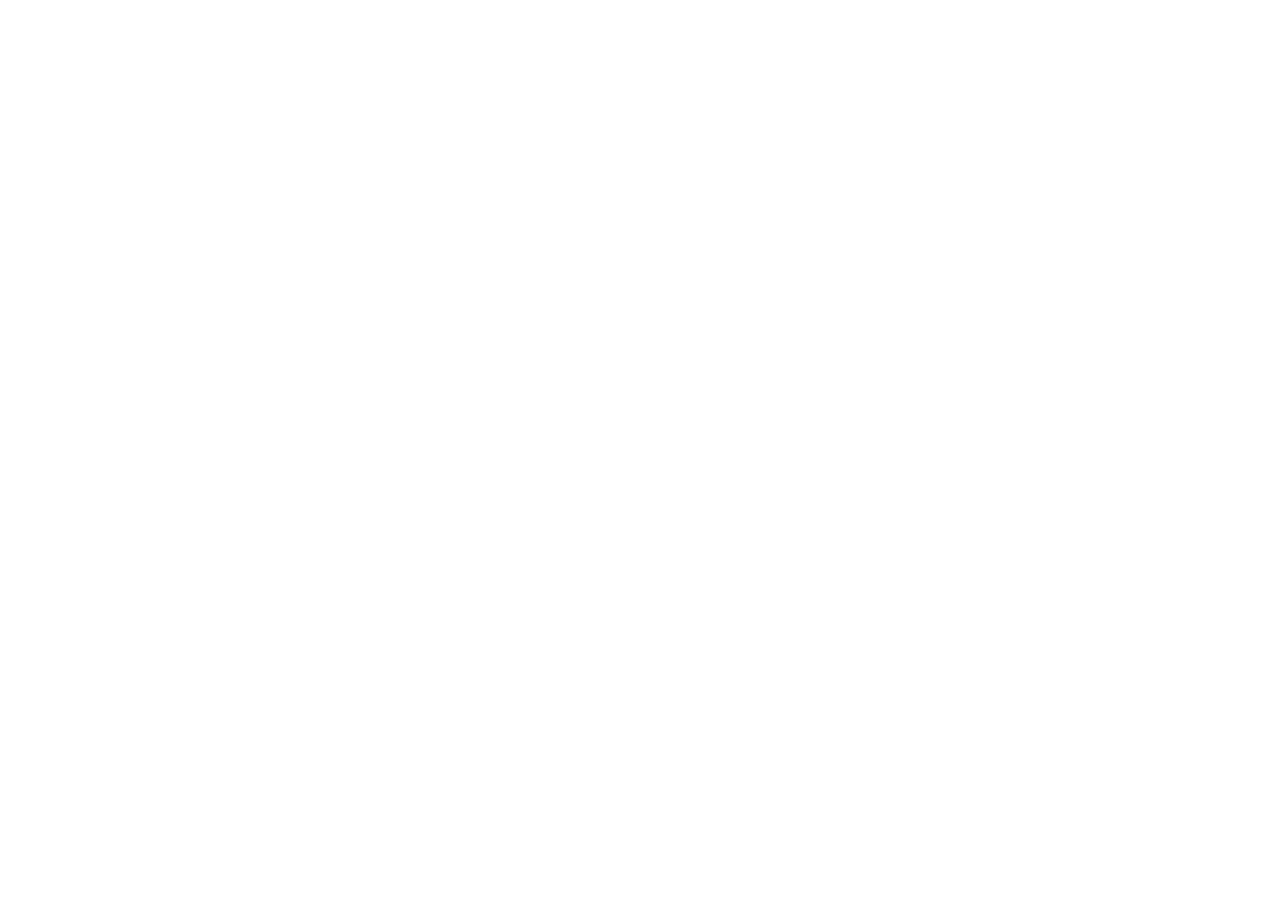
==== commit 33beb29a: "Add password protection" ====
--- a/index.html
+++ b/index.html
@@ -5,6 +5,7 @@
     <meta name="viewport" content="width=device-width, initial-scale=1.0">
     <title>ADHD & Executive Function Support</title>
     <link rel="stylesheet" href="css/style.css">
+    <script src="password-protect.js"></script>
 </head>
 <body>
     <header>
